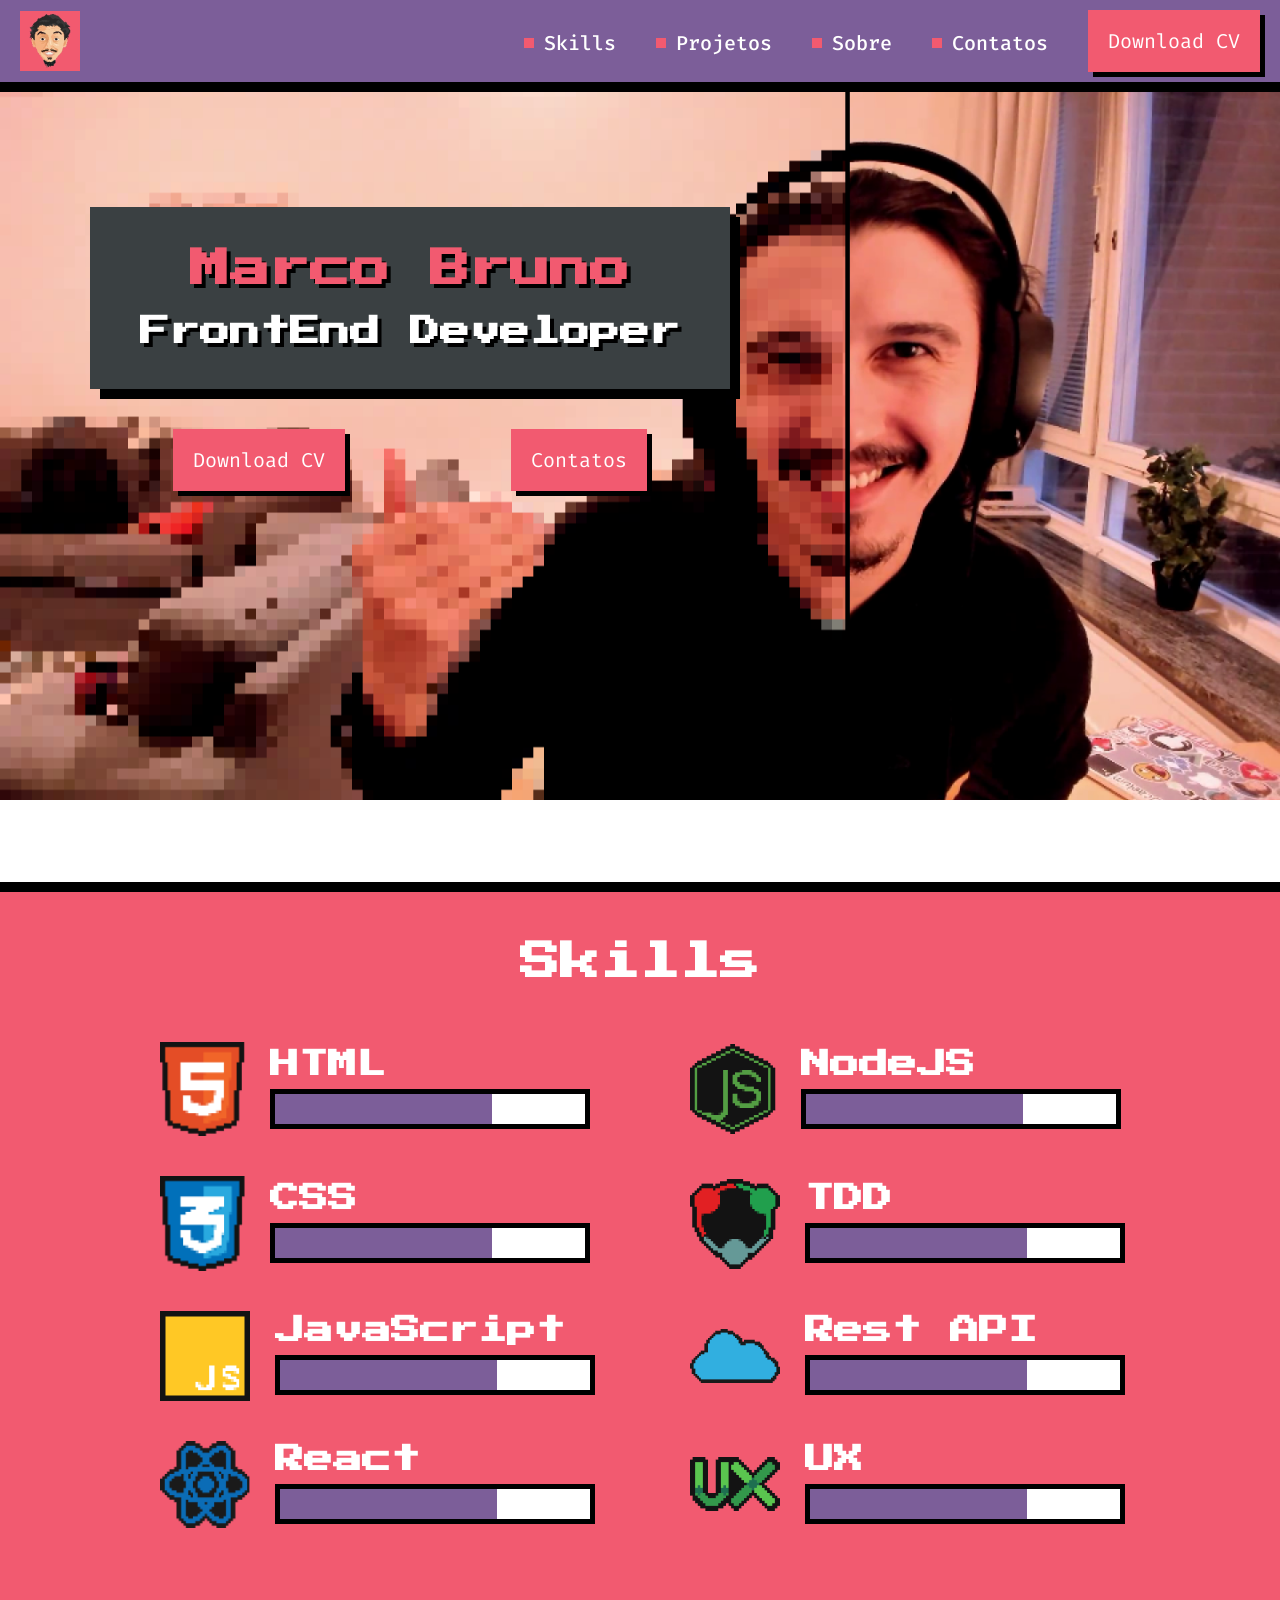
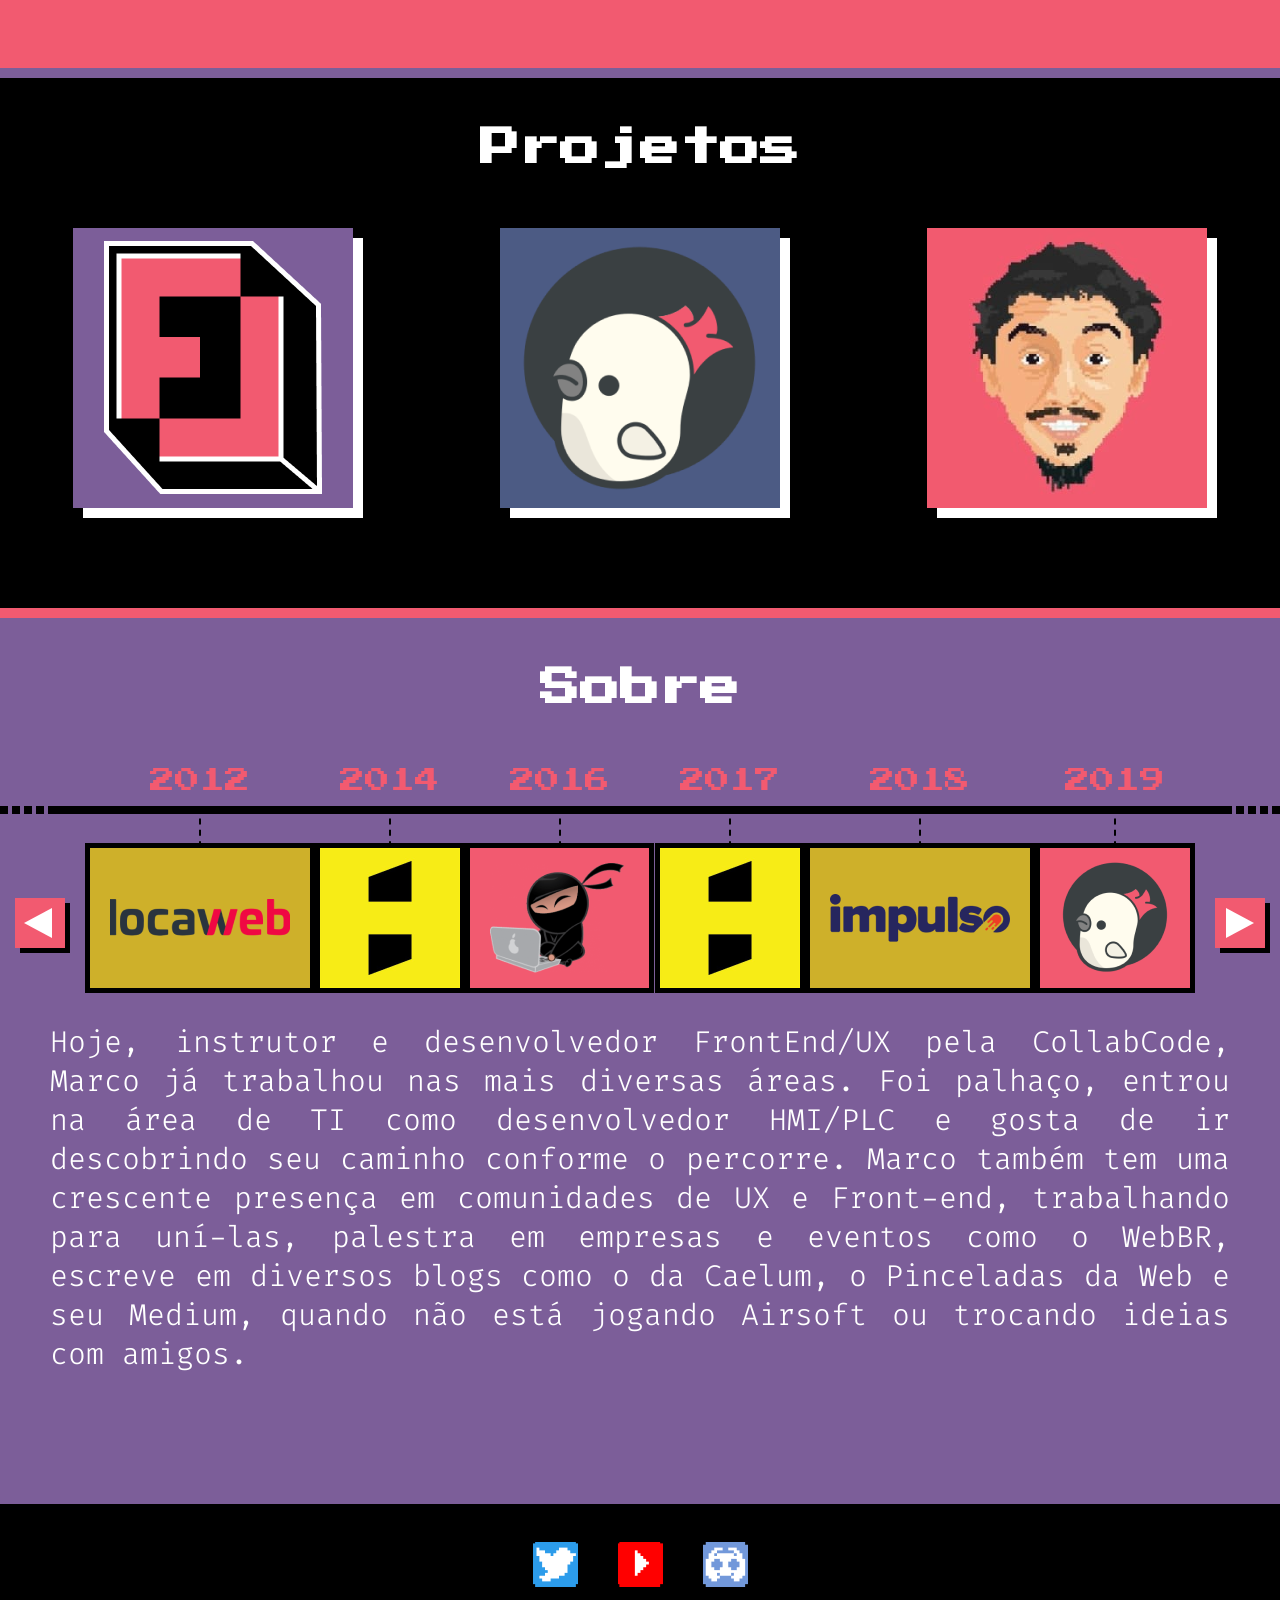
==== index.html @ f283fc6f "Create footer" ====
<!DOCTYPE html>
<html lang="pt-BR">

<head>
    <meta charset="UTF-8">
    <title>Portfólio - Lucas Marques</title>

    <link rel="preconnect" href="https://fonts.googleapis.com">
    <link rel="preconnect" href="https://fonts.gstatic.com" crossorigin>
    <link href="https://fonts.googleapis.com/css2?family=Fira+Code:wght@300;500&family=Press+Start+2P&display=swap"
        rel="stylesheet">

    <link rel="stylesheet" href="css/reset.css">
    <link rel="stylesheet" href="css/components/main-header.css">
    <link rel="stylesheet" href="css/components/main-banner.css">
    <link rel="stylesheet" href="css/components/main-section.css">
    <link rel="stylesheet" href="css/components/main-action.css">
    <link rel="stylesheet" href="css/components/main-button.css">
    <link rel="stylesheet" href="css/components/main-box.css">
    <link rel="stylesheet" href="css/components/main-title.css">
    <link rel="stylesheet" href="css/components/main-subtitle.css">
    <link rel="stylesheet" href="css/components/skill-tec.css">
    <link rel="stylesheet" href="css/components/progress-bar.css">
    <link rel="stylesheet" href="css/components/wrapper-skill.css">
    <link rel="stylesheet" href="css/components/card-project.css">
    <link rel="stylesheet" href="css/components/wrapper-card.css">
    <link rel="stylesheet" href="css/components/main-description.css">
    <link rel="stylesheet" href="css/components/main-carousel.css">
    <link rel="stylesheet" href="css/components/button-arrow.css">
    <link rel="stylesheet" href="css/components/node-card.css">
    <link rel="stylesheet" href="css/components/main-footer.css">
</head>

<body>
    <header class="main-header">
        <img src="./assets/img/logo.png" alt="Logo Marco Bruno">

        <nav>
            <a class="main-action" href="" lang="en">Skills</a>
            <a class="main-action" href="">Projetos</a>
            <a class="main-action" href="">Sobre</a>
            <a class="main-action" href="">Contatos</a>
            <a class="main-button" href="" lang="en">Download CV</a>
        </nav>
    </header>

    <section class="main-banner">
        <div class="wrapper">
            <div class="main-box">
                <h1 class="main-title">Marco Bruno</h1>
                <h2 class="main-subtitle">FrontEnd Developer</h2>
            </div>

            <div class="navigation">
                <a class="main-button" href="" lang="en">Download CV</a>
                <a class="main-button" href="">Contatos</a>
            </div>
        </div>
    </section>

    <section class="main-section">
        <h2 class="main-title -second" lang="en">Skills</h2>

        <div class="wrapper-skill">
            <article class="skill-tec">
                <img class="icon" src="assets/img/ico_html5.png" alt="Logo do HTML5 em pixel art">
                <div class="right">
                    <h3 class="title">HTML</h3>
                    <progress class="progress-bar" max="100" value="70">70%</progress>
                </div>
            </article>

            <article class="skill-tec">
                <img class="icon" src="assets/img/ico_nodejs.png" alt="Logo do NodeJS em pixel art">
                <div class="right">
                    <h3 class="title">NodeJS</h3>
                    <progress class="progress-bar" max="100" value="70">70%</progress>
                </div>
            </article>

            <article class="skill-tec">
                <img class="icon" src="assets/img/ico_css3.png" alt="Logo do CSS3 em pixel art">
                <div class="right">
                    <h3 class="title">CSS</h3>
                    <progress class="progress-bar" max="100" value="70">70%</progress>
                </div>
            </article>

            <article class="skill-tec">
                <img class="icon" src="assets/img/ico_tdd.png" alt="Logo do TDD em pixel art">
                <div class="right">
                    <h3 class="title">TDD</h3>
                    <progress class="progress-bar" max="100" value="70">70%</progress>
                </div>
            </article>

            <article class="skill-tec">
                <img class="icon" src="assets/img/ico_js.png" alt="Logo do JS em pixel art">
                <div class="right">
                    <h3 class="title">JavaScript</h3>
                    <progress class="progress-bar" max="100" value="70">70%</progress>
                </div>
            </article>

            <article class="skill-tec">
                <img class="icon" src="assets/img/ico_restapi.png" alt="Logo do Rest API em pixel art">
                <div class="right">
                    <h3 class="title">Rest API</h3>
                    <progress class="progress-bar" max="100" value="70">70%</progress>
                </div>
            </article>

            <article class="skill-tec">
                <img class="icon" src="assets/img/ico_react.png" alt="Logo do React em pixel art">
                <div class="right">
                    <h3 class="title">React</h3>
                    <progress class="progress-bar" max="100" value="70">70%</progress>
                </div>
            </article>

            <article class="skill-tec">
                <img class="icon" src="assets/img/ico_ux.png" alt="Logo do UX em pixel art">
                <div class="right">
                    <h3 class="title">UX</h3>
                    <progress class="progress-bar" max="100" value="70">70%</progress>
                </div>
            </article>
        </div>
    </section>

    <section class="main-section -bgBlack -bdFirst">
        <h2 class="main-title -second">Projetos</h2>

        <div class="wrapper-card">
            <a href="https://www.firedlabs.com" target="_blank">
                <figure class="card-project">
                    <img class="logo" src="assets/img/logo-firedlabs.png" alt="Logo da FiredLabs">
                </figure>
            </a>

            <a href="">
                <figure class="card-project -blue">
                    <img class="logo" src="assets/img/collabcode.png" alt="Logo da CollabCode">
                </figure>
            </a>

            <a href="https://lucasmarques2803.github.io/Portfolio/" target="_blank">
                <figure class="card-project">
                    <img class="logo" src="assets/img/portfolio.png" alt="Avatar do Marco Bruno">
                </figure>
            </a>
        </div>
    </section>

    <section class="main-section -bgSecond -bdBlack">
        <h2 class="main-title -second">Sobre</h2>

        <section class="main-carousel">
            <button class="button-arrow -left"><span class="content">Voltar</span></button>

            <div class="items">
                <div class="elements">
                    <figure class="node-card">
                        <figcaption class="title">2012</figcaption>
                        <div class="logo">
                            <img src="assets/img/logo-locaweb.png" alt="Logo da Locaweb">
                        </div>
                    </figure>

                    <figure class="node-card -clean">
                        <figcaption class="title">2014</figcaption>
                        <div class="logo">
                            <img src="assets/img/logo-caelum.png" alt="Logo da Caelum">
                        </div>
                    </figure>

                    <figure class="node-card -first">
                        <figcaption class="title">2016</figcaption>
                        <div class="logo">
                            <img src="assets/img/logo-getninjas.png" alt="Logo da GetNinjas">
                        </div>
                    </figure>

                    <figure class="node-card -clean">
                        <figcaption class="title">2017</figcaption>
                        <div class="logo">
                            <img src="assets/img/logo-caelum.png" alt="Logo da Caelum">
                        </div>
                    </figure>

                    <figure class="node-card">
                        <figcaption class="title">2018</figcaption>
                        <div class="logo">
                            <img src="assets/img/logo-impulso.png" alt="Logo da Impulso">
                        </div>
                    </figure>

                    <figure class="node-card -first">
                        <figcaption class="title">2019</figcaption>
                        <div class="logo">
                            <img src="assets/img/logo-collabcode.png" alt="Logo da CollabCode">
                        </div>
                    </figure>
                </div>
            </div>

            <button class="button-arrow -right"><span class="content">Avançar</span></button>
        </section>

        <p class="main-description">
            Hoje, instrutor e desenvolvedor FrontEnd/UX pela CollabCode, Marco já trabalhou nas mais diversas áreas. Foi
            palhaço, entrou na área de TI como desenvolvedor HMI/PLC e gosta de ir descobrindo seu caminho conforme o
            percorre. Marco também tem uma crescente presença em comunidades de UX e Front-end, trabalhando para
            uní-las, palestra em empresas e eventos como o WebBR, escreve em diversos blogs como o da Caelum, o
            Pinceladas da Web e seu Medium, quando não está jogando Airsoft ou trocando ideias com amigos.
        </p>
    </section>

    <footer class="main-footer">
        <a href="">
            <img src="assets/img/icon-twitter.png" alt="Logo do Twitter em pixel">
        </a>

        <a href="">
            <img src="assets/img/icon-youtube.png" alt="Logo do Youtube em pixel">
        </a>

        <a href="">
            <img src="assets/img/icon-discord.png" alt="Logo do Discord em pixel">
        </a>
    </footer>

    <script src="js/components/main-carousel.js"></script>
</body>

</html>
---- css/components/main-header.css ----
.main-header {
    display: flex;
    justify-content: space-between;
    align-items: center;
    background-color: #7C5E99;
    border-bottom: 10px solid #000;
    padding: 10px 20px;
}
---- css/components/main-banner.css ----
.main-banner {
    box-sizing: border-box;
    background-image: url(../../assets/img/photo.png);
    background-repeat: no-repeat;
    background-size: 100%;
    height: 800px;
    border-bottom: 10px solid #000;
    padding-top: 115px;    
    padding-left: 90px;
}

.main-banner .wrapper {
    display: flex;
    flex-direction: column;
    width: 640px;
}

.main-banner .main-box {
    margin-bottom: 40px;
}

.main-banner .navigation {
    display: flex;
    justify-content: space-around;
}
---- css/components/main-section.css ----
.main-section {
    background-color: #F25A70;
    padding-top: 50px;
    padding-bottom: 100px;
    border-bottom: 10px solid #7C5E99;
}

.main-section .main-title {
    margin-bottom: 60px;
}

.main-section.-bgBlack {
    background-color: #000;
}

.main-section.-bdFirst {
    border-color: #F25A70;
}

.main-section.-bgSecond {
    background-color: #7C5E99;
}

.main-section.-bdBlack {
    border-color: #000;
}
---- css/components/main-action.css ----
.main-action {
    display: inline-flex;
    align-items: center;
    color: #FFF;
    font-size: 20px;
    font-weight: 500;
    margin-right: 30px;
}

.main-action::before {
    content: "";
    background-color: #F25A70;
    width: 10px;
    height: 10px;
    margin-right: 10px;
}
---- css/components/main-button.css ----
.main-button {
    display: inline-block;
    background-color: #F25A70;
    box-shadow: 5px 5px 0 #000;
    padding: 18px 20px;
    margin-right: 0;
    transition: transform 100ms linear;
    font-size: 20px;
    color: #FFF;
}

.main-button:hover {
    transform: scale(1.08);
}
---- css/components/main-box.css ----
.main-box {
    display: inline-block;
    background-color: #3A4042;
    box-shadow: 10px 10px 0 #000;
    text-align: center;
    padding: 42px 44px;
}

.main-box .main-title {
    margin-bottom: 28px;
}
---- css/components/main-title.css ----
.main-title {
    font-size: 40px;
    font-family: 'Press Start 2P', sans-serif;
    color: #F25A70;
    text-shadow: 4px 4px 0 #000;
}

.main-title.-second {
    color: #FFF;
    text-shadow: none;
    text-align: center;
}
---- css/components/main-subtitle.css ----
.main-subtitle {
    font-size: 30px;
    font-family: 'Press Start 2P', sans-serif;
    color: #FFF;
    text-shadow: 4px 4px 0 #000;
}
---- css/components/skill-tec.css ----
.skill-tec {
    display: flex;
    font-family: 'Press Start 2P', sans-serif;
    font-size: 25px;
    color: #FFF;
    align-items: center;
}

.skill-tec .icon {
    margin-right: 25px;
    width: 90px;
}

.skill-tec .right {
    display: flex;
    flex-direction: column;
    justify-content: space-around;
}

.skill-tec .title {
    margin-bottom: 10px;
}
---- css/components/progress-bar.css ----
.progress-bar {
    box-sizing: border-box;
    background-color: #fff;
    border: 5px solid #000;
    height: 40px;
}

.progress-bar::-webkit-progress-bar,
.progress-bar::-webkit-progress-value {
    width: 70%;
    background-color: #7C5E99;
}

.progress-bar::-moz-progress-bar {
    background-color: #7C5E99;
}
---- css/components/wrapper-skill.css ----
.wrapper-skill {
    display: flex;
    flex-wrap: wrap;
    max-width: 960px;
    margin-left: auto;
    margin-right: auto;
}

.wrapper-skill .skill-tec {
    width: 430px;
    margin-bottom: 40px;
}

.wrapper-skill .skill-tec:nth-child(odd) {
    margin-right: 100px;
}

.wrapper-skill .progress-bar{
    width: 320px;
}
---- css/components/card-project.css ----
.card-project  {
    display: flex;
    background-color: #7C5E99;
    width: 280px;
    height: 280px;
    align-items: center;
    justify-content: center;
    box-shadow: 10px 10px 0 #FFF;
}

.card-project.-blue {
    background-color: #4C5B84;
}
---- css/components/wrapper-card.css ----
.wrapper-card {
    display: flex;
    justify-content: space-around;
}
---- css/components/main-description.css ----
.main-description {
    font-size: 30px;
    color: #FFF;
    font-weight: 300;
    line-height: 1.3;
    padding: 0 50px;
    text-align: justify;
}
---- css/components/main-carousel.css ----
.main-carousel {
    display: flex;
    justify-content: space-between;
    position: relative;
    padding-left: 85px;
    padding-right: 85px;
}

.main-carousel::after {
    content: '';
    position: absolute;
    left: 50px;
    top: 38px;
    display: block;
    height: 8px;
    width: calc(100% - 100px);
    background-color: #000;
}

.main-carousel::before {
    content: '';
    position: absolute;
    box-sizing: border-box;
    left: 0;
    top: 38px;
    display: block;
    border: 4px dashed #000;
    width: 100%;
}

.main-carousel .button-arrow {
    position: absolute;
    bottom: 70px;
    transform: translateY(50%);
}

.main-carousel .button-arrow.-left {
    left: 15px;
}

.main-carousel .button-arrow.-right {
    right: 15px;
}

.main-carousel .items {
    width: 100%;
    overflow: hidden;
}

.main-carousel .elements {
    display: flex;
    justify-content: space-between;
    transition: transform 100ms ease-in-out;
}
---- css/components/button-arrow.css ----
.button-arrow {
    width: 50px;
    height: 50px;
    background-color: #F25A70;
    box-shadow: 5px 5px 0px #000;
    cursor: pointer;
}

.button-arrow .content{
    display: none;
}

.button-arrow::before {
    content: "";
    display: block;
    box-sizing: border-box;
    width: 15px;
    height: 15px;
    border: 15px solid transparent;
    border-left: 28px solid white;
    transform: translate(5px);
}

.button-arrow.-left::before {
    transform: rotate(180deg) translate(12px);
}
---- css/components/node-card.css ----
.node-card {
    display: inline-flex;
    flex-direction: column;
    align-items: center;
    position: relative;
}

.node-card::before {
    content: "";
    box-sizing: border-box;
    position: absolute;
    bottom: 0;
    height: 0px;
    width: 40px;
    border-top: 2.5px dashed #000;
    transform: rotate(90deg) translateX(-62%);
    bottom: 140px;
}

.node-card .title {
    font-size: 25px;
    font-weight: 400;
    font-family: 'Press Start 2P', sans-serif;
    color: #F25A70;
    margin-bottom: 50px;
}

.node-card .logo {
    display: flex;
    align-items: center;
    height: 140px;
    border: 5px solid #000;
    padding-left: 20px;
    padding-right: 20px;
    background-color: #CEB02A;
}

.node-card.-clean .logo {
    padding: 0;
}

.node-card.-first .logo {
    background-color: #F25A70;
}
---- css/components/main-footer.css ----
.main-footer {
    display: flex;
    background-color: #000;
    padding-top: 28px;
    padding-bottom: 28px;
    justify-content: center;
    gap: 40px;
}
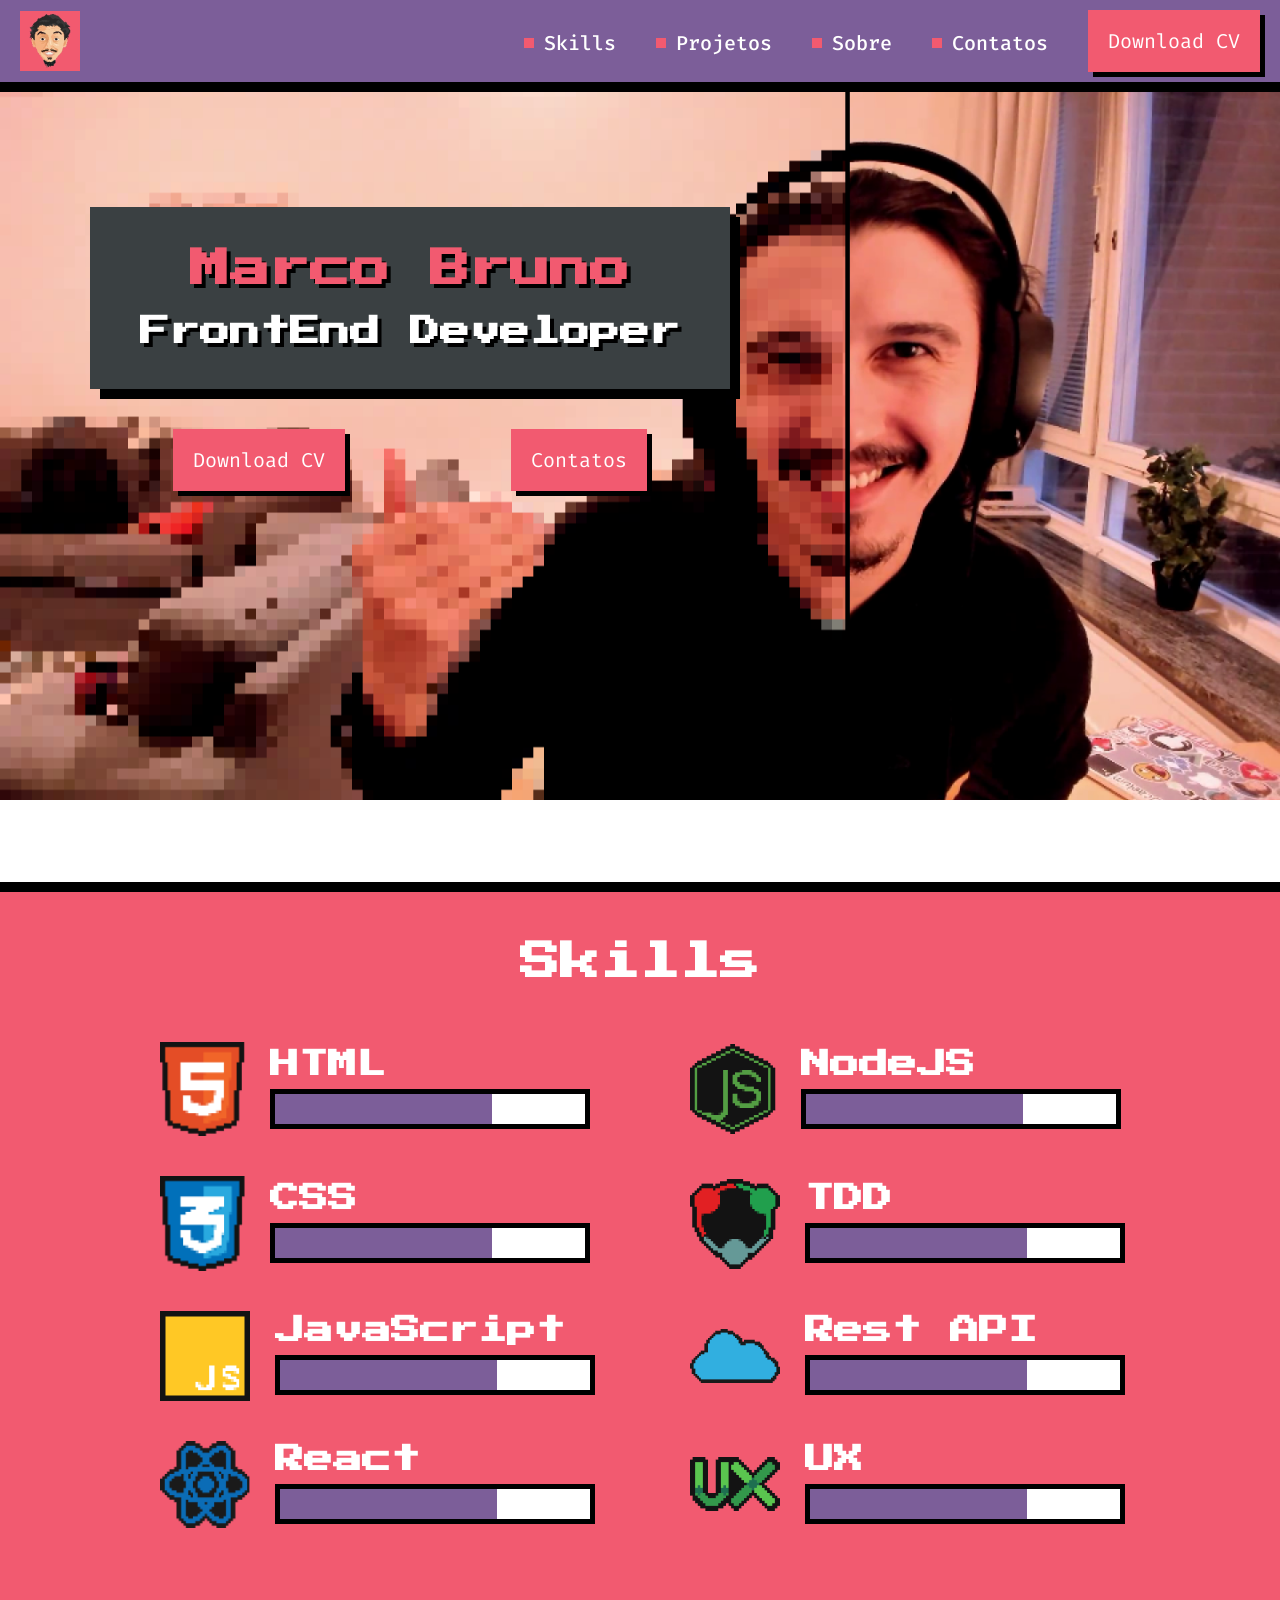
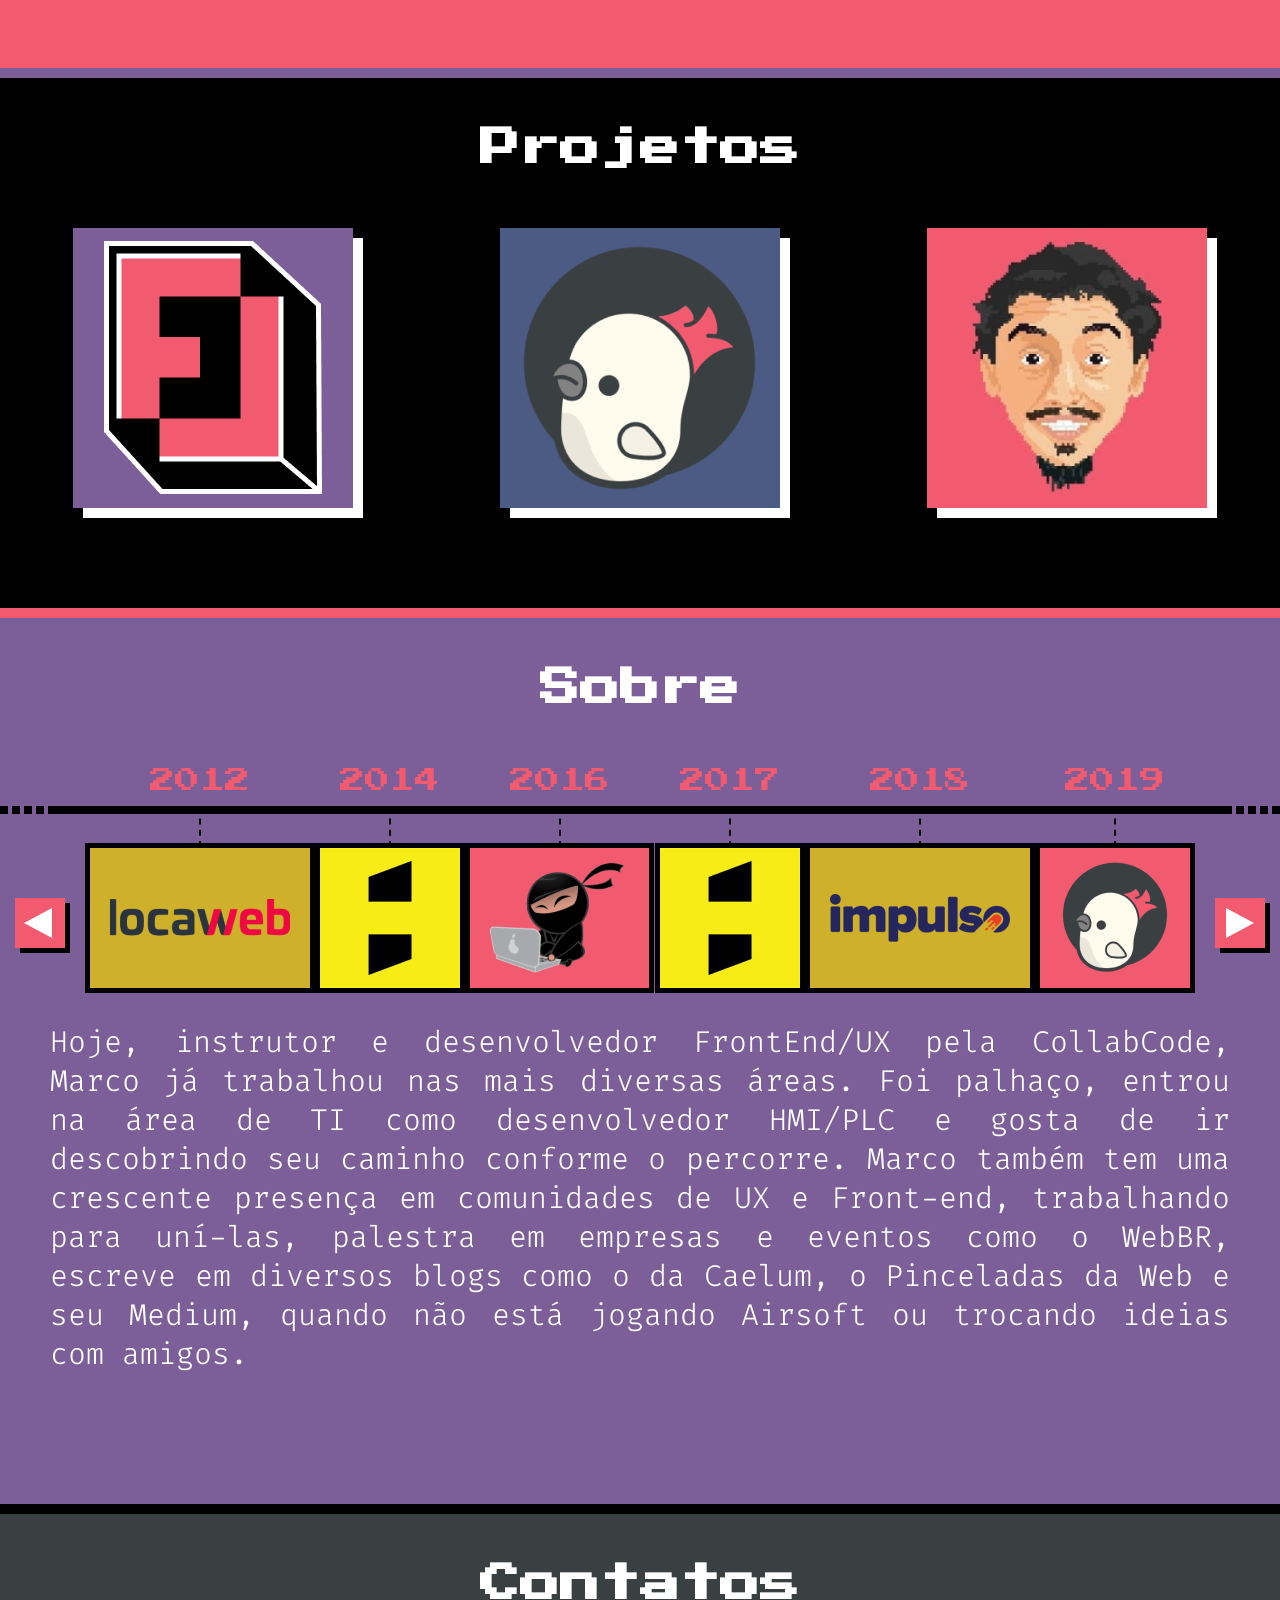
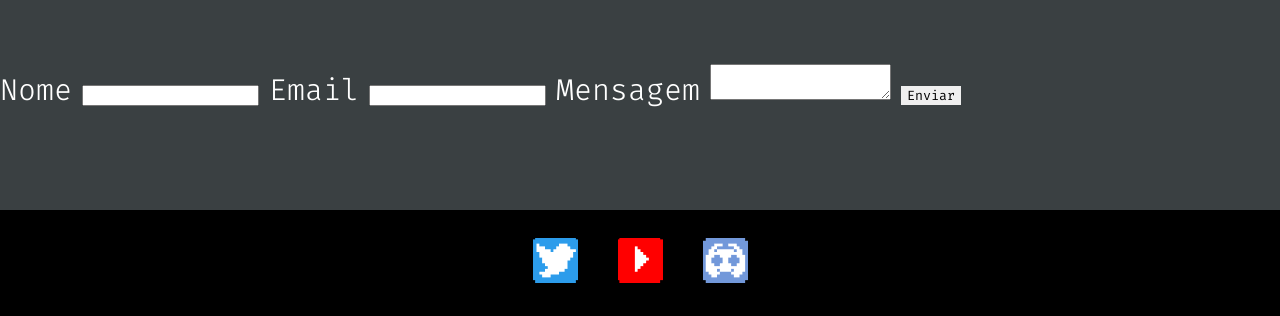
==== commit 746c5006: "Create de main-label component" ====
--- a/index.html
+++ b/index.html
@@ -28,6 +28,7 @@
     <link rel="stylesheet" href="css/components/main-carousel.css">
     <link rel="stylesheet" href="css/components/button-arrow.css">
     <link rel="stylesheet" href="css/components/node-card.css">
+    <link rel="stylesheet" href="css/components/main-label.css">
     <link rel="stylesheet" href="css/components/main-footer.css">
 </head>
 
@@ -216,6 +217,23 @@
         </p>
     </section>
 
+    <section class="main-section -bgBlackSecond -bdNone">
+        <h2 class="main-title -second">Contatos</h2>
+
+        <form>
+            <label class="main-lable" for="name">Nome</label>
+            <input id="name" type="text">
+
+            <label class="main-lable" for="email">Email</label>
+            <input id="email" type="email">
+
+            <label class="main-lable" for="message">Mensagem</label>
+            <textarea id="message"></textarea>
+
+            <button type="submit">Enviar</button>
+        </form>
+    </section>
+
     <footer class="main-footer">
         <a href="">
             <img src="assets/img/icon-twitter.png" alt="Logo do Twitter em pixel">
--- a/css/components/main-section.css
+++ b/css/components/main-section.css
@@ -23,4 +23,12 @@
 
 .main-section.-bdBlack {
     border-color: #000;
+}
+
+.main-section.-bgBlackSecond {
+    background-color: #3A4042;
+}
+
+.main-section.-bdNone {
+    border: none;
 }
--- a/css/components/main-label.css
+++ b/css/components/main-label.css
@@ -0,0 +1,6 @@
+.main-lable {
+    font-size: 30px;
+    color: #fff;
+    font-weight: 300;
+    line-height: 40px;
+}
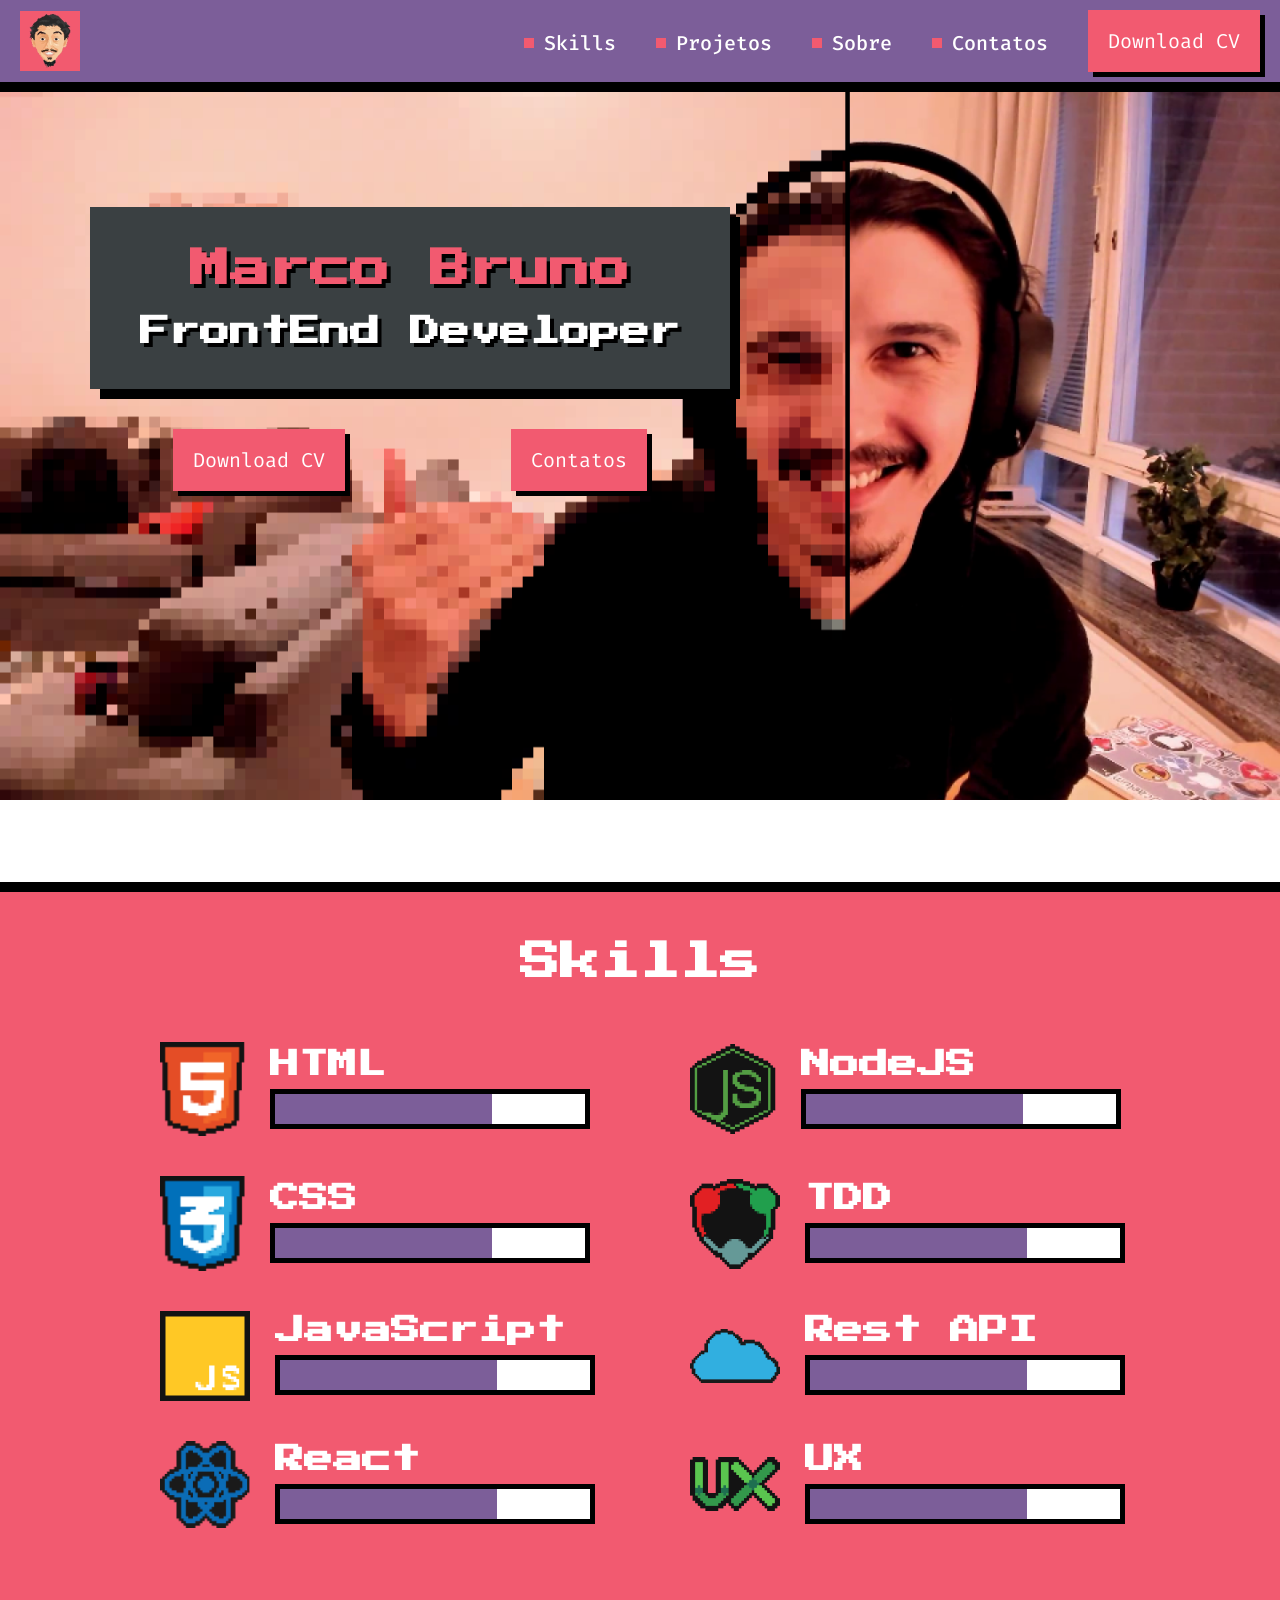
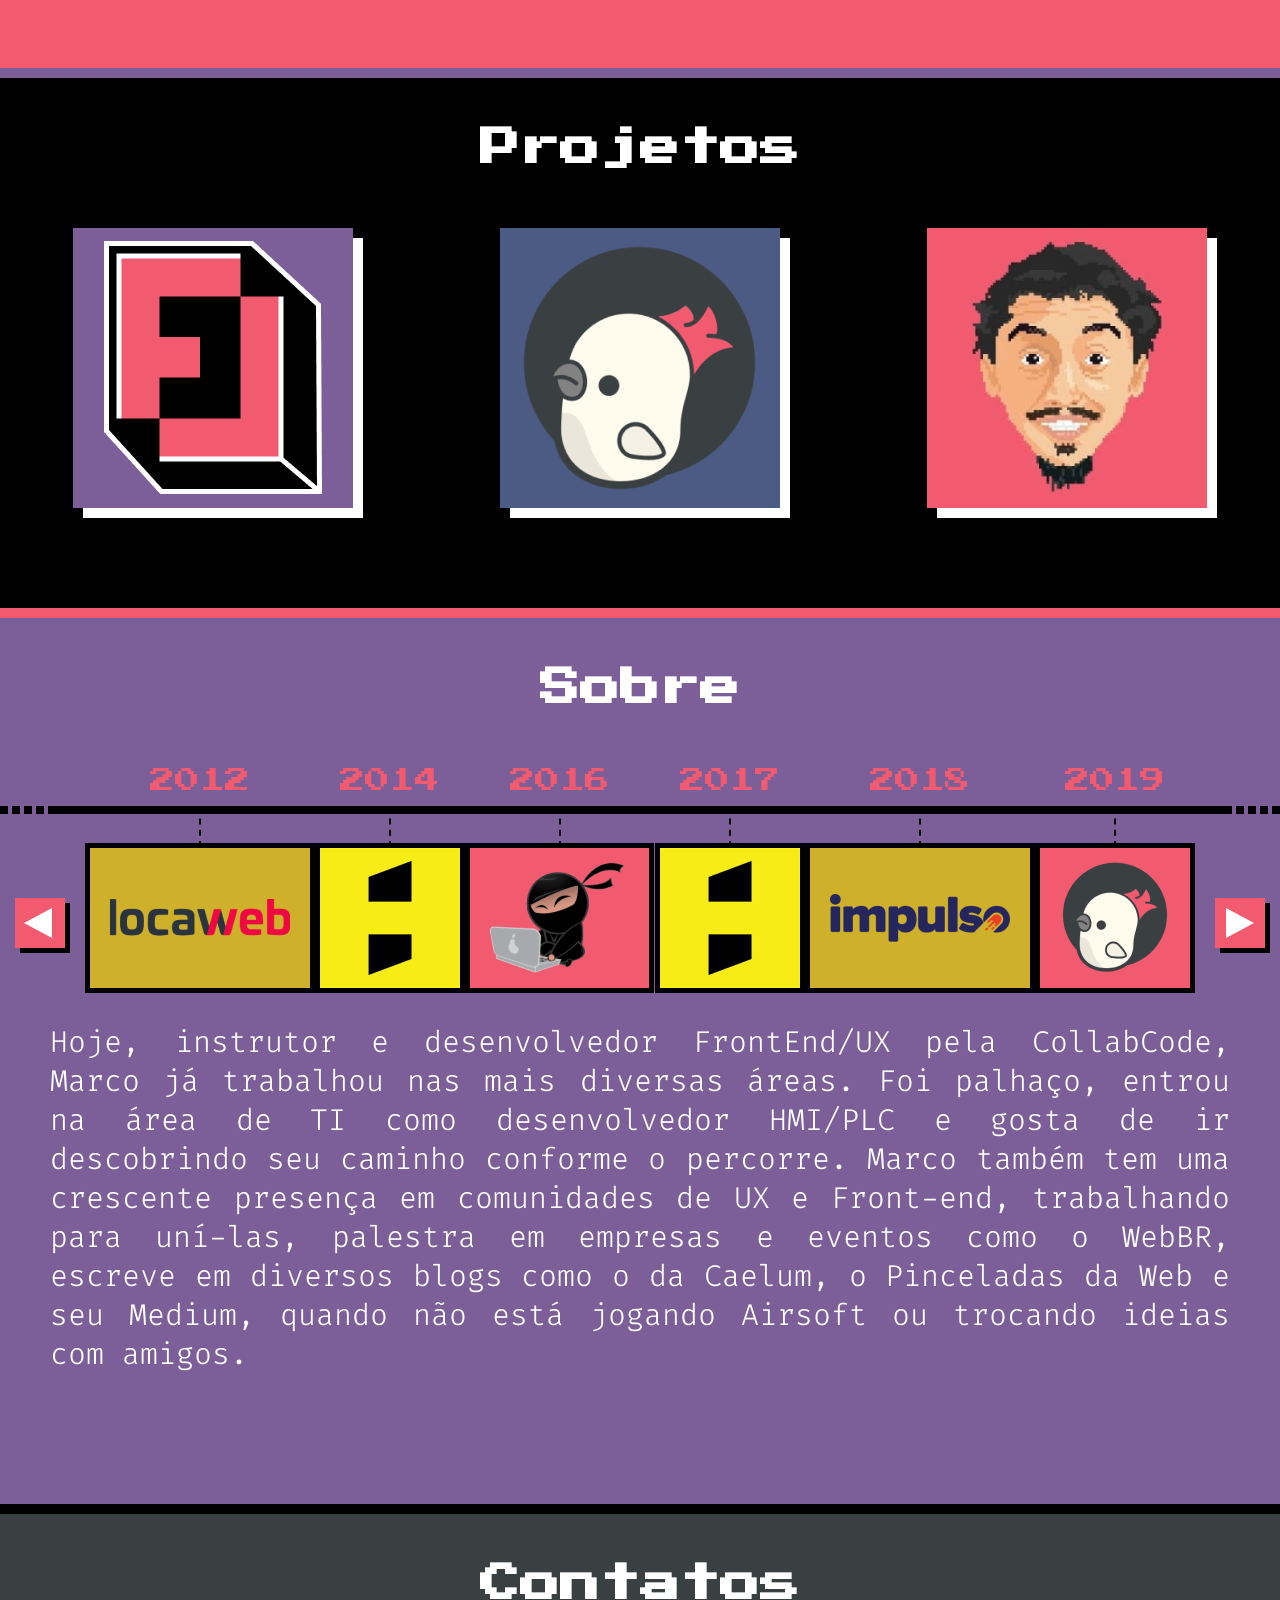
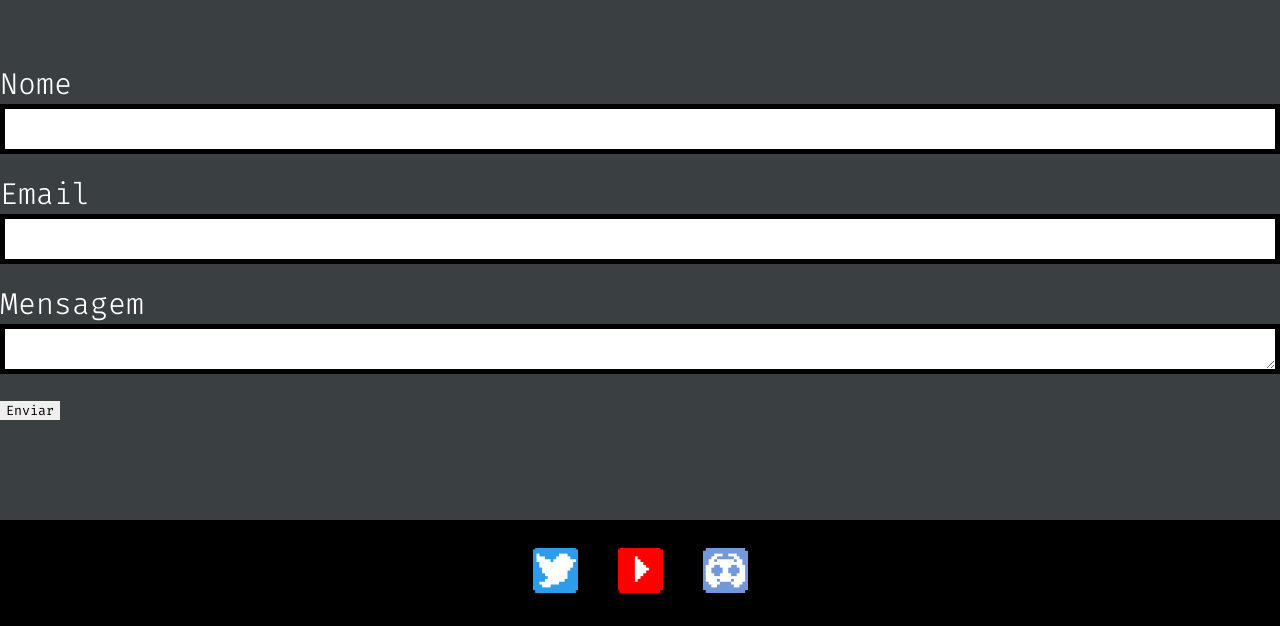
==== commit 712f38d4: "Create the main-input component" ====
--- a/index.html
+++ b/index.html
@@ -29,6 +29,7 @@
     <link rel="stylesheet" href="css/components/button-arrow.css">
     <link rel="stylesheet" href="css/components/node-card.css">
     <link rel="stylesheet" href="css/components/main-label.css">
+    <link rel="stylesheet" href="css/components/main-input.css">
     <link rel="stylesheet" href="css/components/main-footer.css">
 </head>
 
@@ -222,13 +223,13 @@
 
         <form>
             <label class="main-lable" for="name">Nome</label>
-            <input id="name" type="text">
+            <input class="main-input" id="name" type="text">
 
             <label class="main-lable" for="email">Email</label>
-            <input id="email" type="email">
+            <input class="main-input" id="email" type="email">
 
             <label class="main-lable" for="message">Mensagem</label>
-            <textarea id="message"></textarea>
+            <textarea class="main-input" id="message"></textarea>
 
             <button type="submit">Enviar</button>
         </form>
--- a/css/components/main-input.css
+++ b/css/components/main-input.css
@@ -0,0 +1,10 @@
+.main-input {
+    box-sizing: border-box;
+    border: 5px solid #000;
+    font-size: 30px;
+    height: 50px;
+    width: 100%;
+    padding-left: 5px;
+    padding-right: 5px;
+    margin-bottom: 20px;
+}
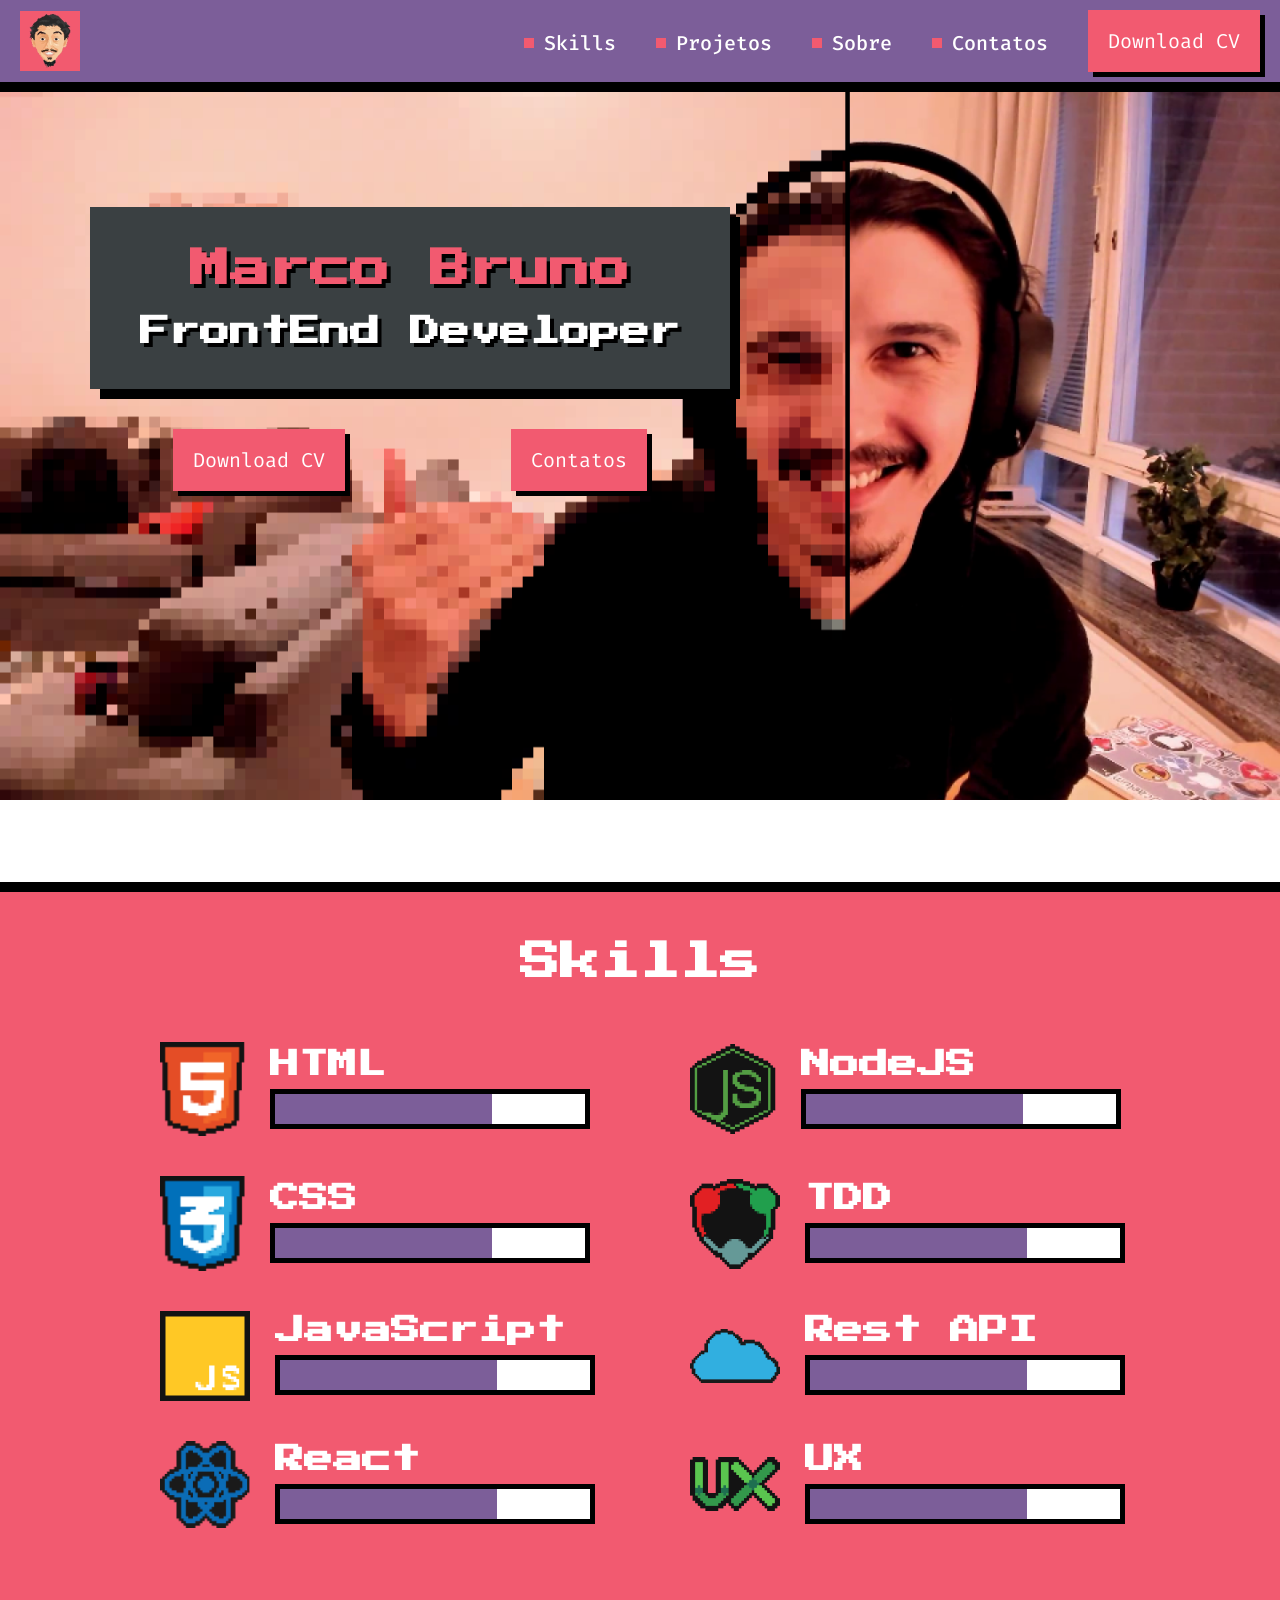
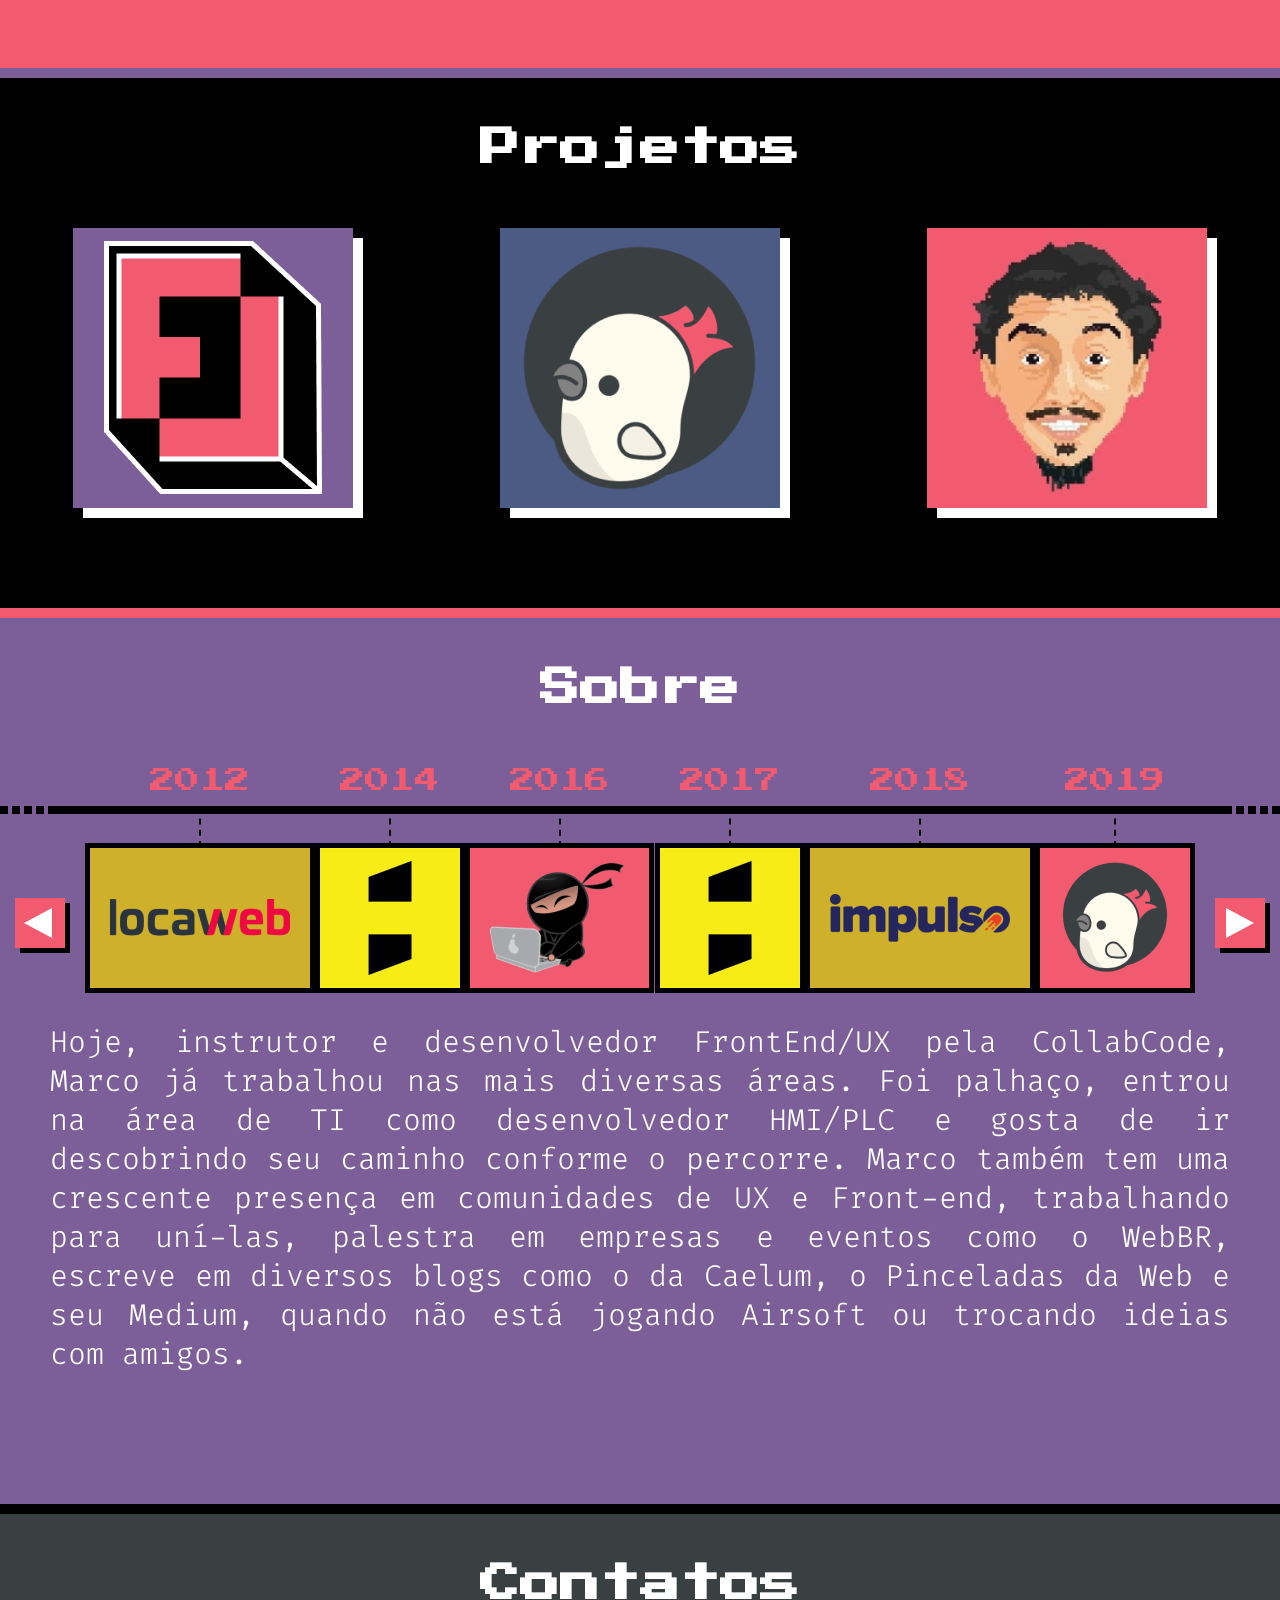
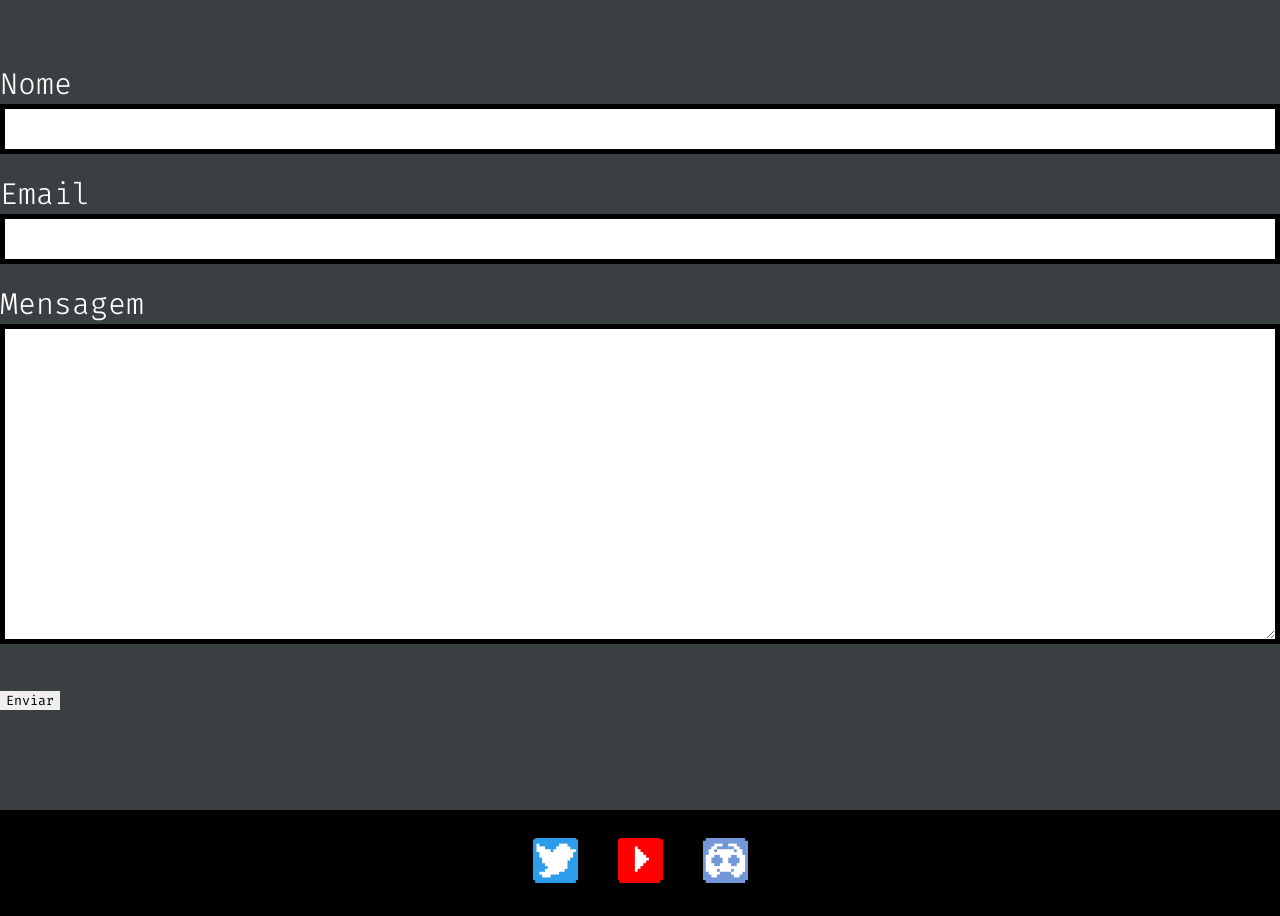
==== commit 90ae2a51: "Create variation to main-input" ====
--- a/index.html
+++ b/index.html
@@ -229,7 +229,7 @@
             <input class="main-input" id="email" type="email">
 
             <label class="main-lable" for="message">Mensagem</label>
-            <textarea class="main-input" id="message"></textarea>
+            <textarea class="main-input -textarea" id="message"></textarea>
 
             <button type="submit">Enviar</button>
         </form>
--- a/css/components/main-input.css
+++ b/css/components/main-input.css
@@ -7,4 +7,9 @@
     padding-left: 5px;
     padding-right: 5px;
     margin-bottom: 20px;
+}
+
+.main-input.-textarea {
+    height: 320px;
+    margin-bottom: 40px;
 }
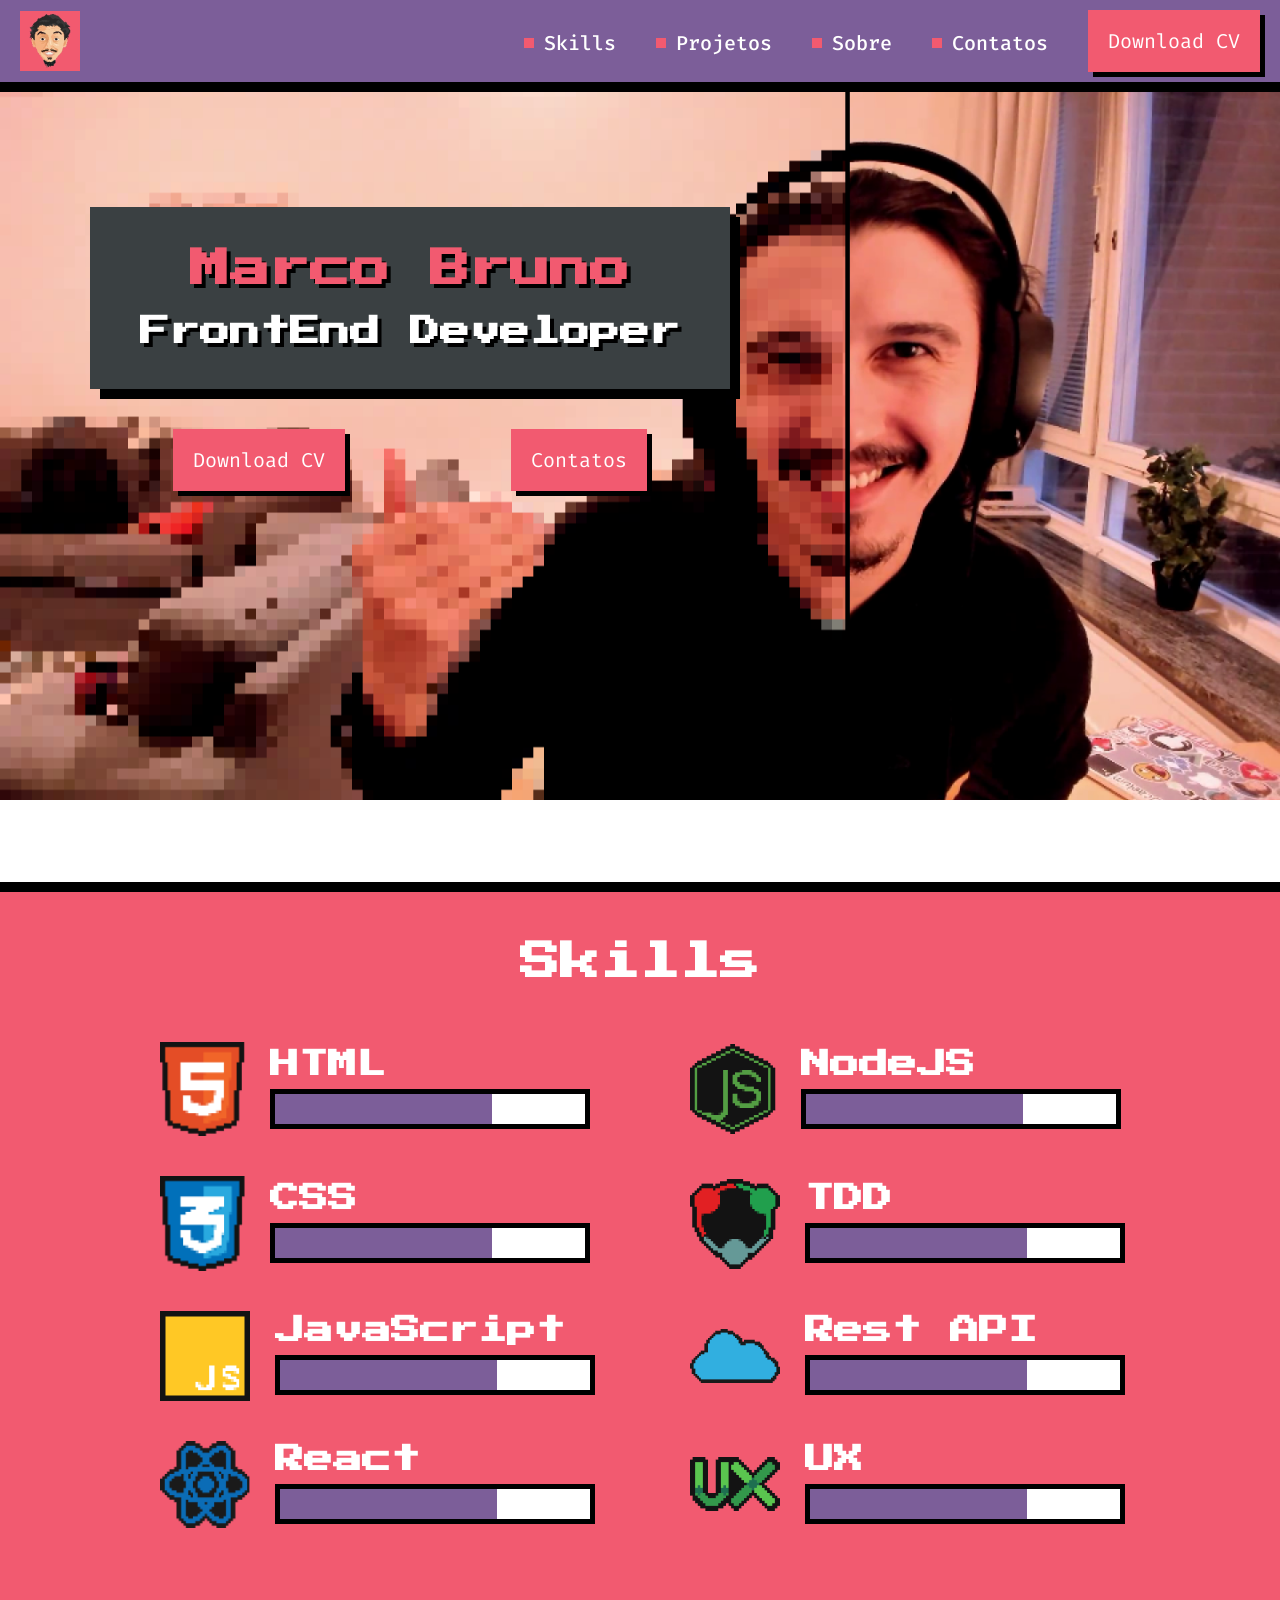
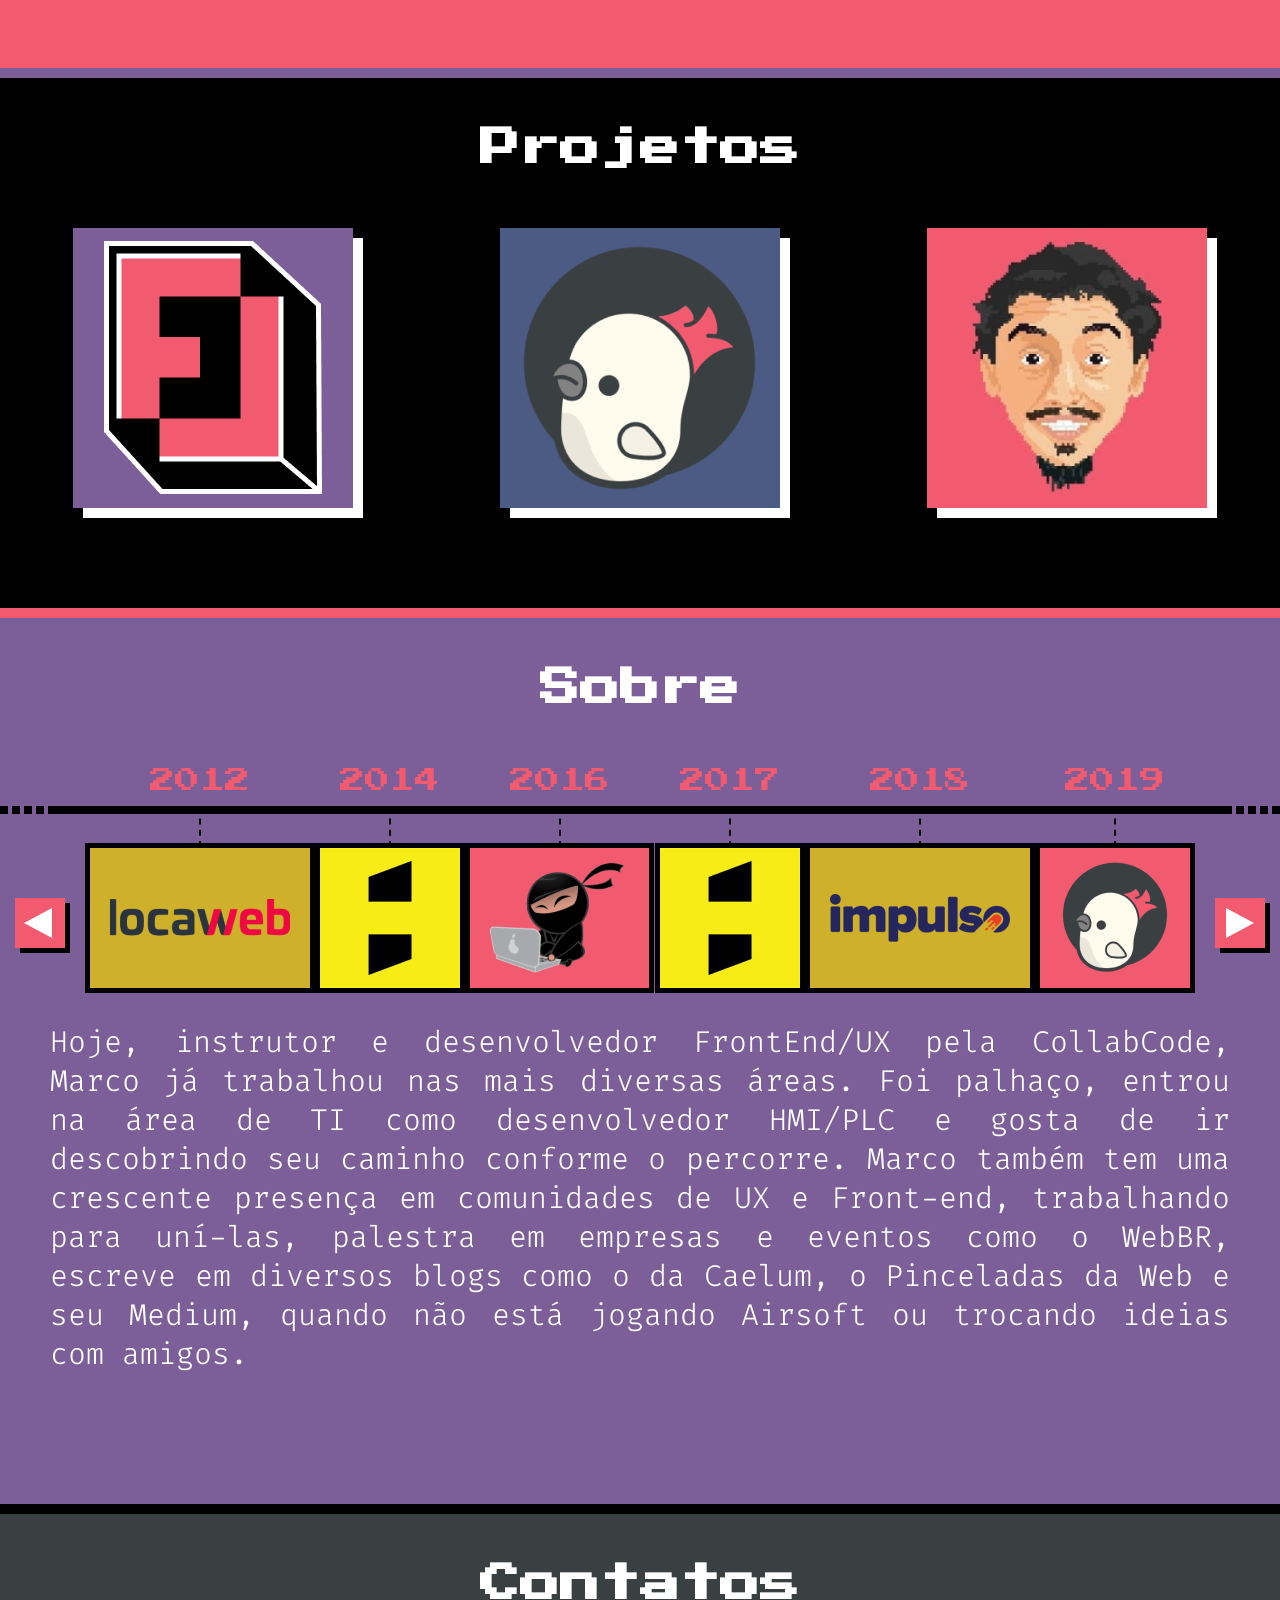
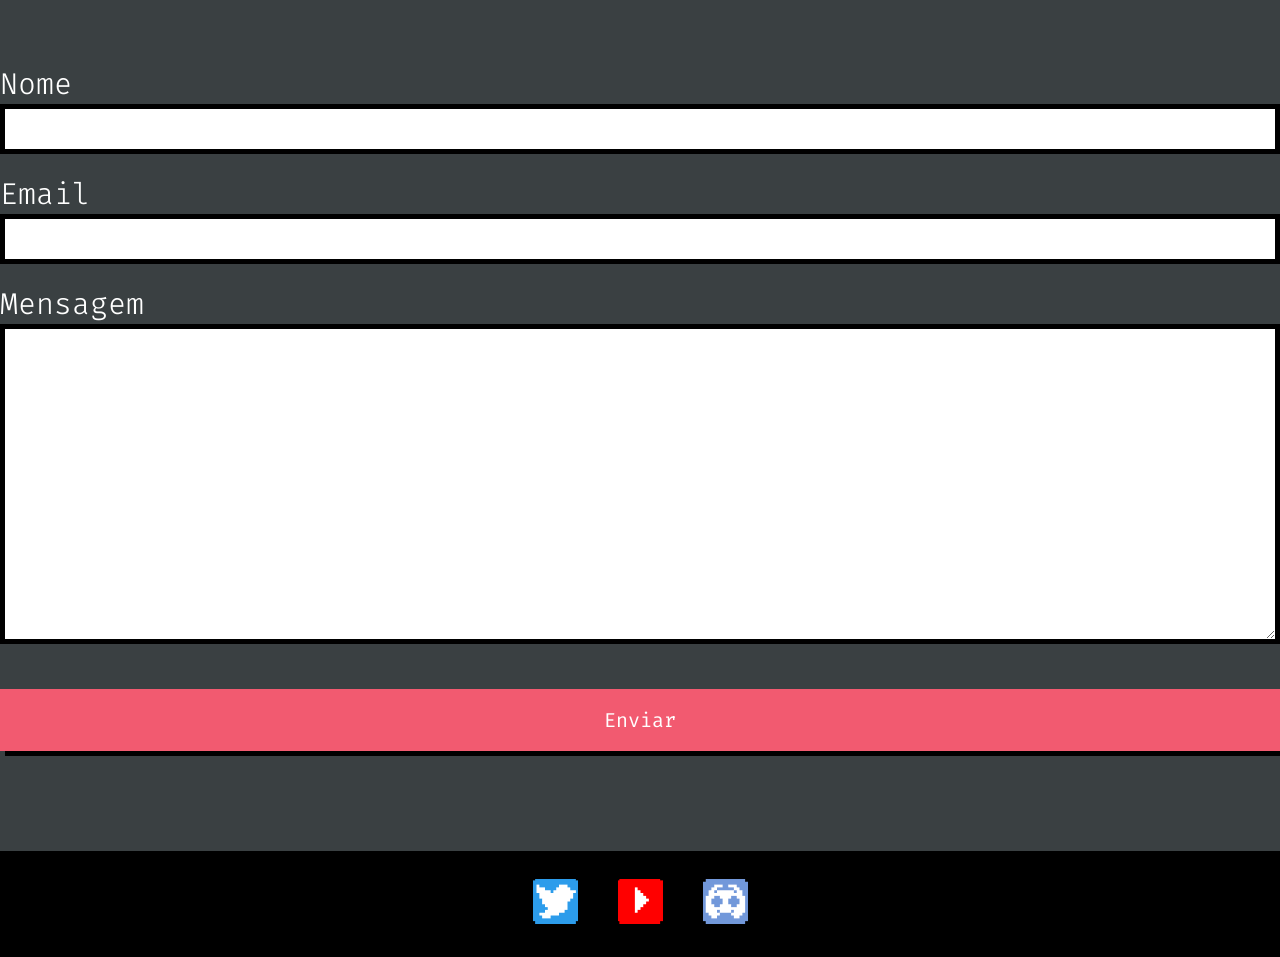
==== commit e4597b03: "Create variation to main-button" ====
--- a/index.html
+++ b/index.html
@@ -231,7 +231,7 @@
             <label class="main-lable" for="message">Mensagem</label>
             <textarea class="main-input -textarea" id="message"></textarea>
 
-            <button type="submit">Enviar</button>
+            <button class="main-button -full" type="submit">Enviar</button>
         </form>
     </section>
 
--- a/css/components/main-button.css
+++ b/css/components/main-button.css
@@ -11,4 +11,8 @@
 
 .main-button:hover {
     transform: scale(1.08);
+}
+
+.main-button.-full {
+    width: 100%;
 }
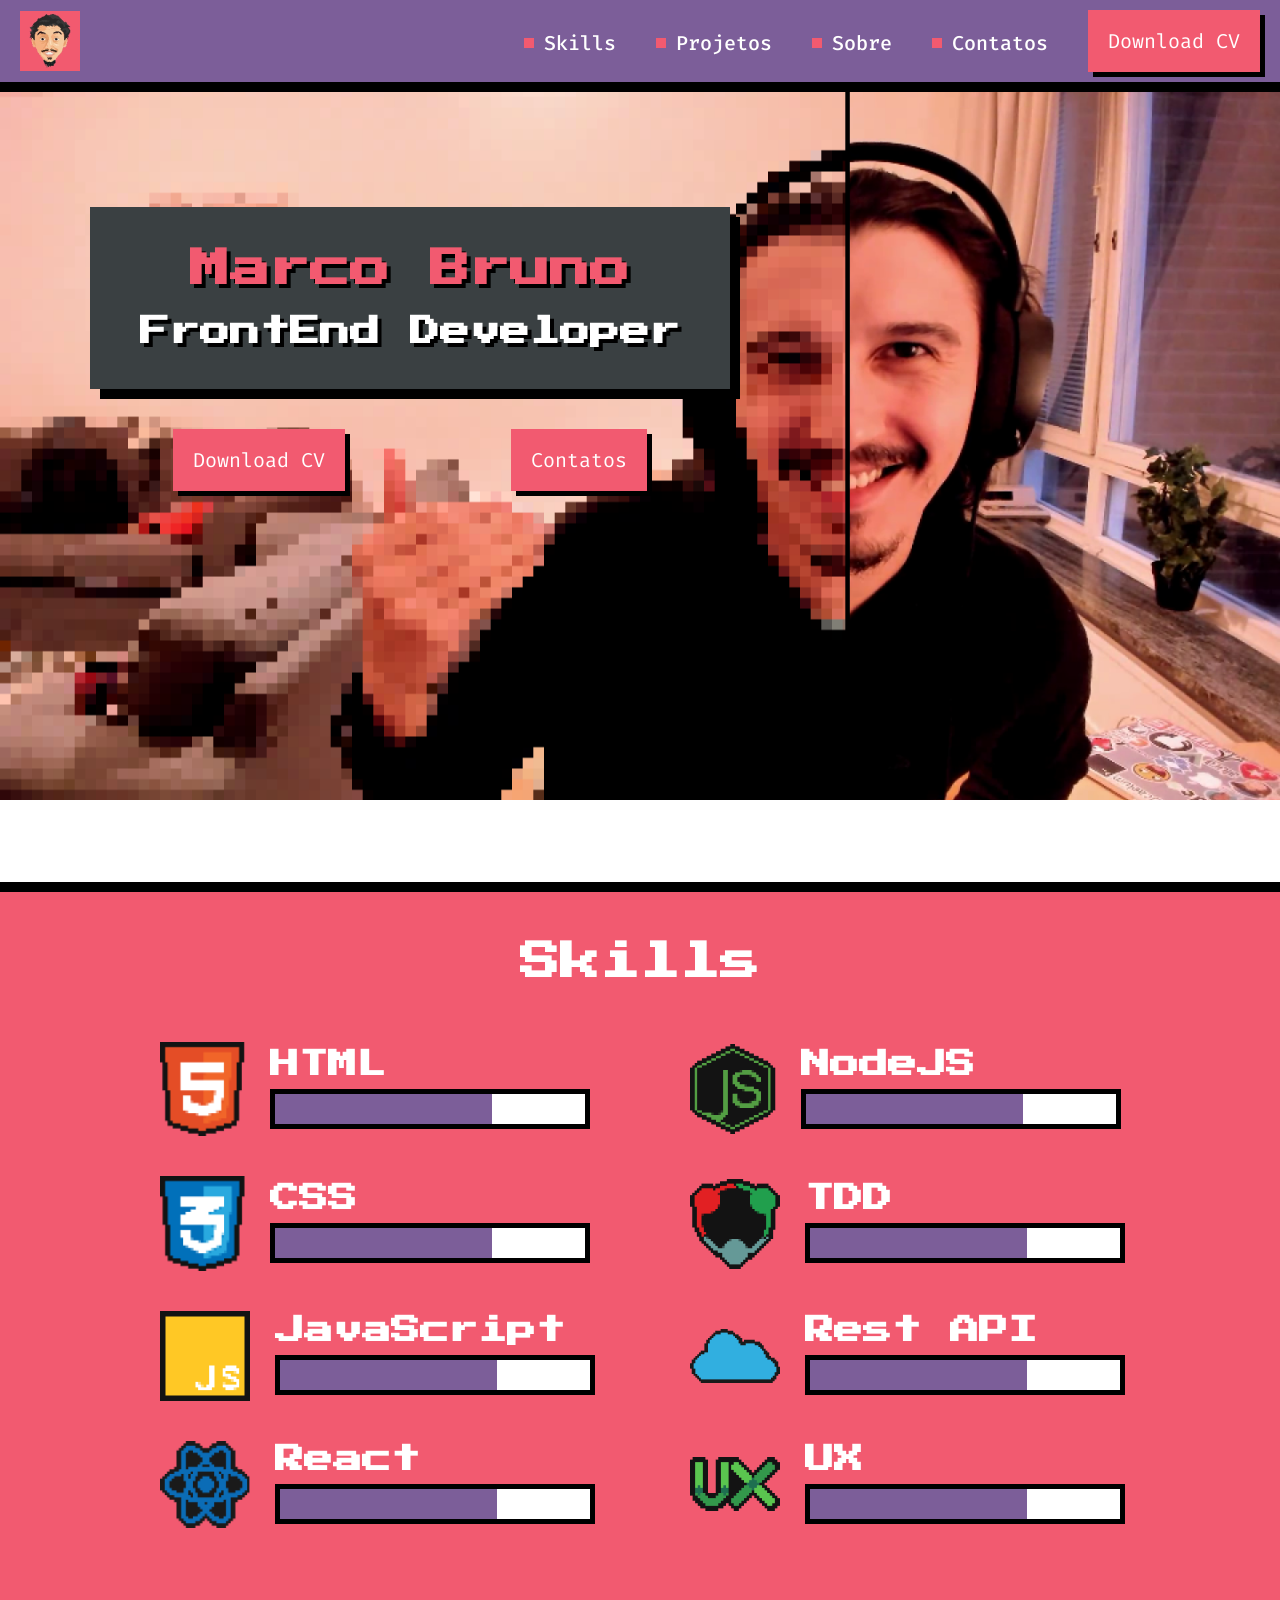
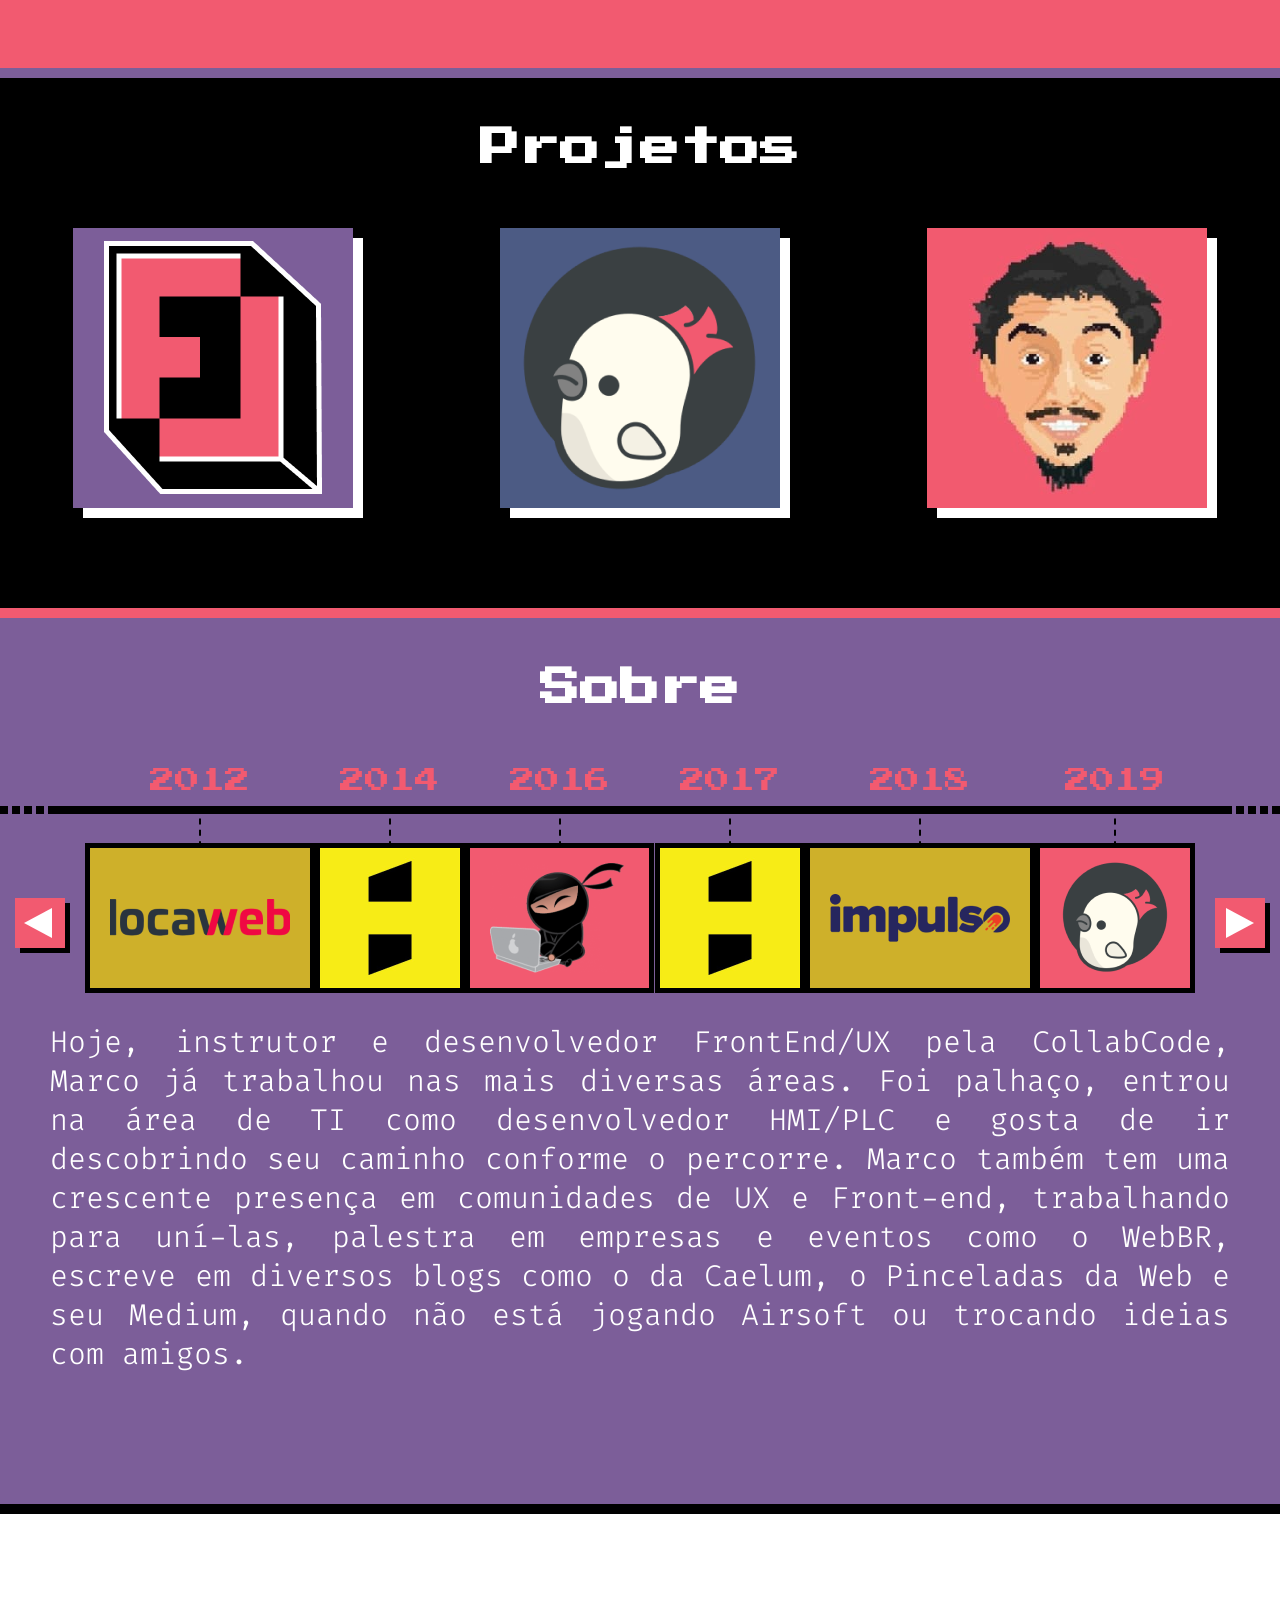
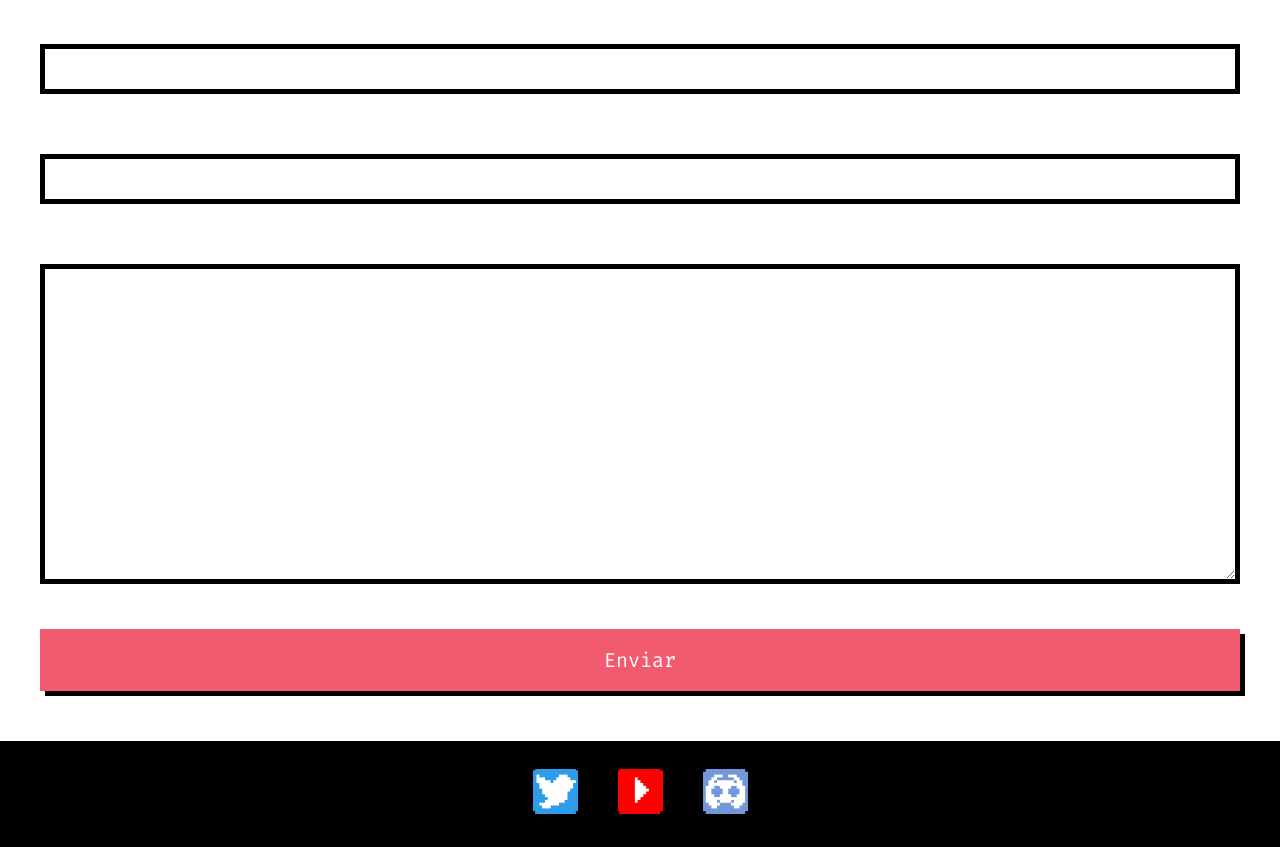
==== commit b5107a35: "Create the main-form component" ====
--- a/index.html
+++ b/index.html
@@ -28,6 +28,7 @@
     <link rel="stylesheet" href="css/components/main-carousel.css">
     <link rel="stylesheet" href="css/components/button-arrow.css">
     <link rel="stylesheet" href="css/components/node-card.css">
+    <link rel="stylesheet" href="css/components/main-form.css">
     <link rel="stylesheet" href="css/components/main-label.css">
     <link rel="stylesheet" href="css/components/main-input.css">
     <link rel="stylesheet" href="css/components/main-footer.css">
@@ -218,22 +219,20 @@
         </p>
     </section>
 
-    <section class="main-section -bgBlackSecond -bdNone">
+    <form class="main-form">
         <h2 class="main-title -second">Contatos</h2>
-
-        <form>
-            <label class="main-lable" for="name">Nome</label>
-            <input class="main-input" id="name" type="text">
-
-            <label class="main-lable" for="email">Email</label>
-            <input class="main-input" id="email" type="email">
-
-            <label class="main-lable" for="message">Mensagem</label>
-            <textarea class="main-input -textarea" id="message"></textarea>
-
-            <button class="main-button -full" type="submit">Enviar</button>
-        </form>
-    </section>
+        
+        <label class="main-lable" for="name">Nome</label>
+        <input class="main-input" id="name" type="text">
+
+        <label class="main-lable" for="email">Email</label>
+        <input class="main-input" id="email" type="email">
+
+        <label class="main-lable" for="message">Mensagem</label>
+        <textarea class="main-input -textarea" id="message"></textarea>
+
+        <button class="main-button -full" type="submit">Enviar</button>
+    </form>
 
     <footer class="main-footer">
         <a href="">
--- a/css/components/main-form.css
+++ b/css/components/main-form.css
@@ -0,0 +1,11 @@
+.main-form {
+    padding: 50px 40px;
+}
+
+.main-form .main-input {
+    margin-bottom: 20px;
+}
+
+.main-form .main-input.-textarea {
+    margin-bottom: 40px;
+}
--- a/css/components/main-input.css
+++ b/css/components/main-input.css
@@ -6,10 +6,8 @@
     width: 100%;
     padding-left: 5px;
     padding-right: 5px;
-    margin-bottom: 20px;
 }
 
 .main-input.-textarea {
     height: 320px;
-    margin-bottom: 40px;
 }
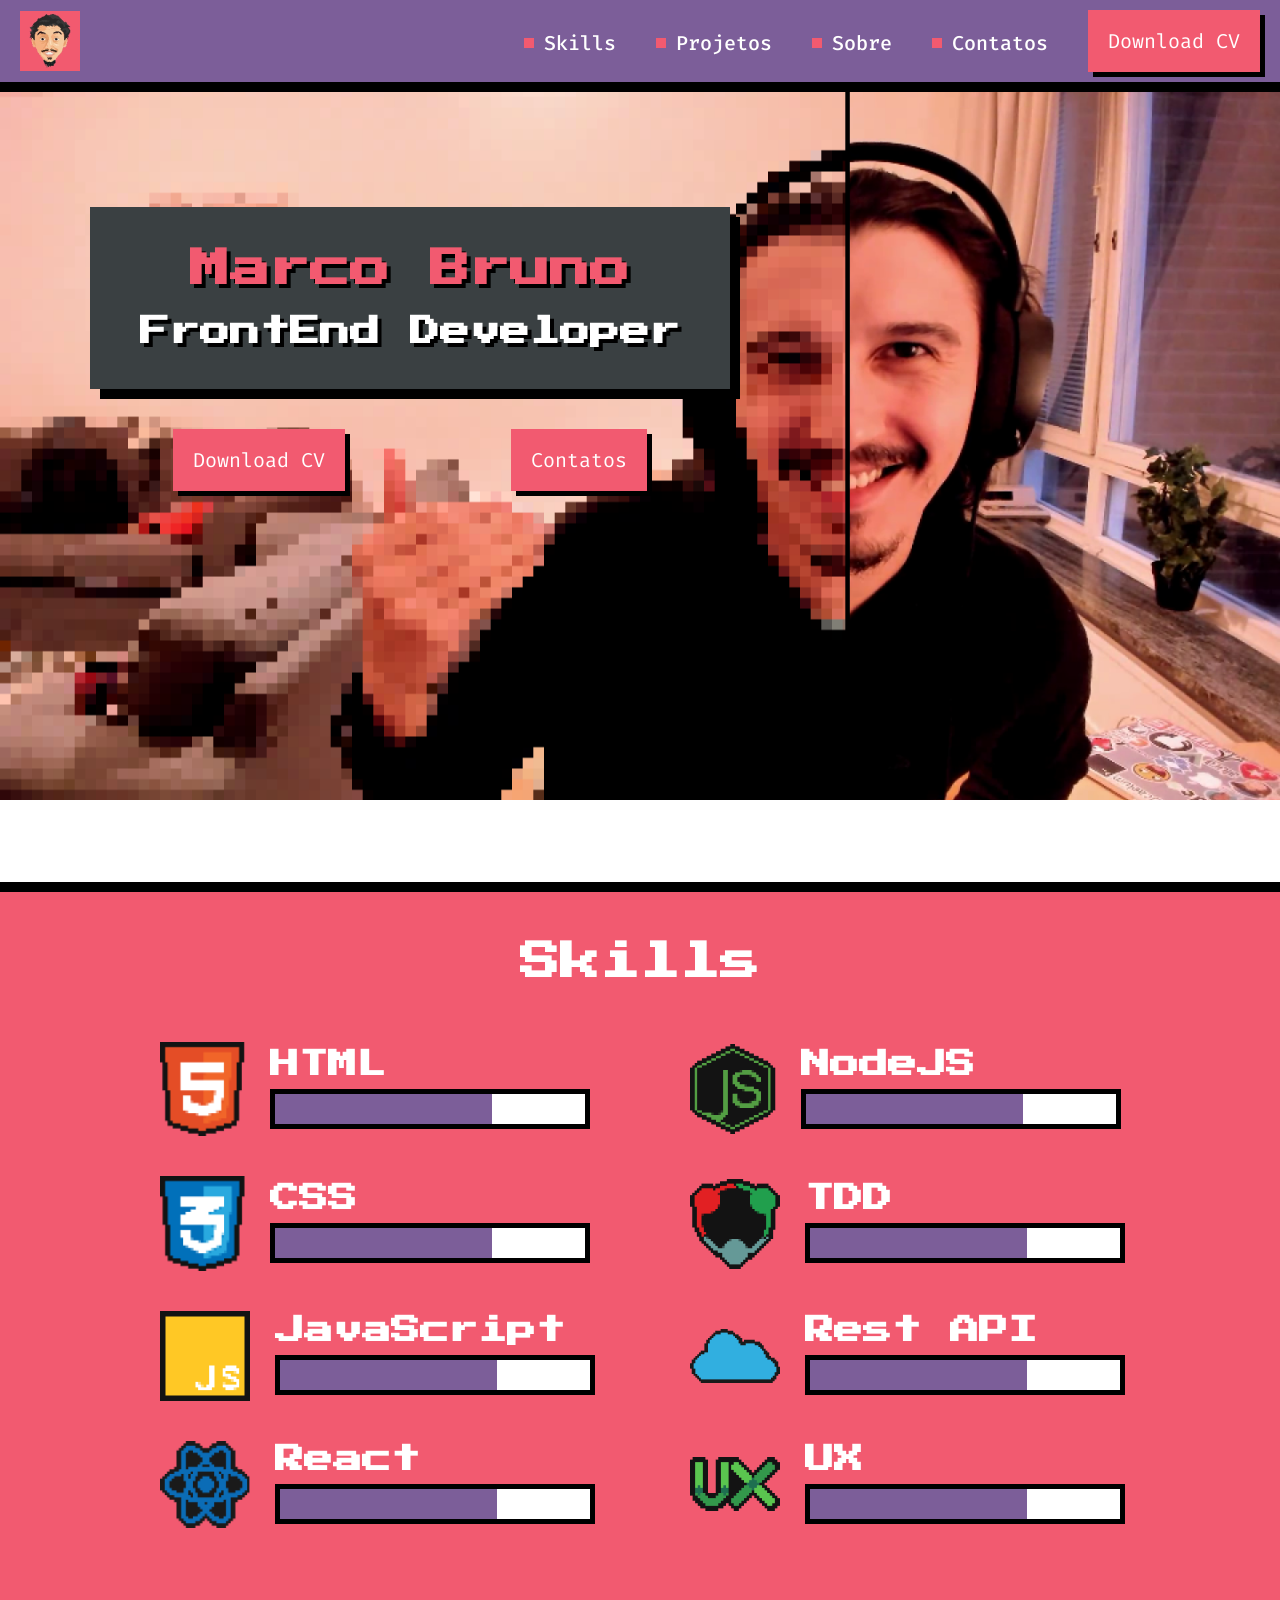
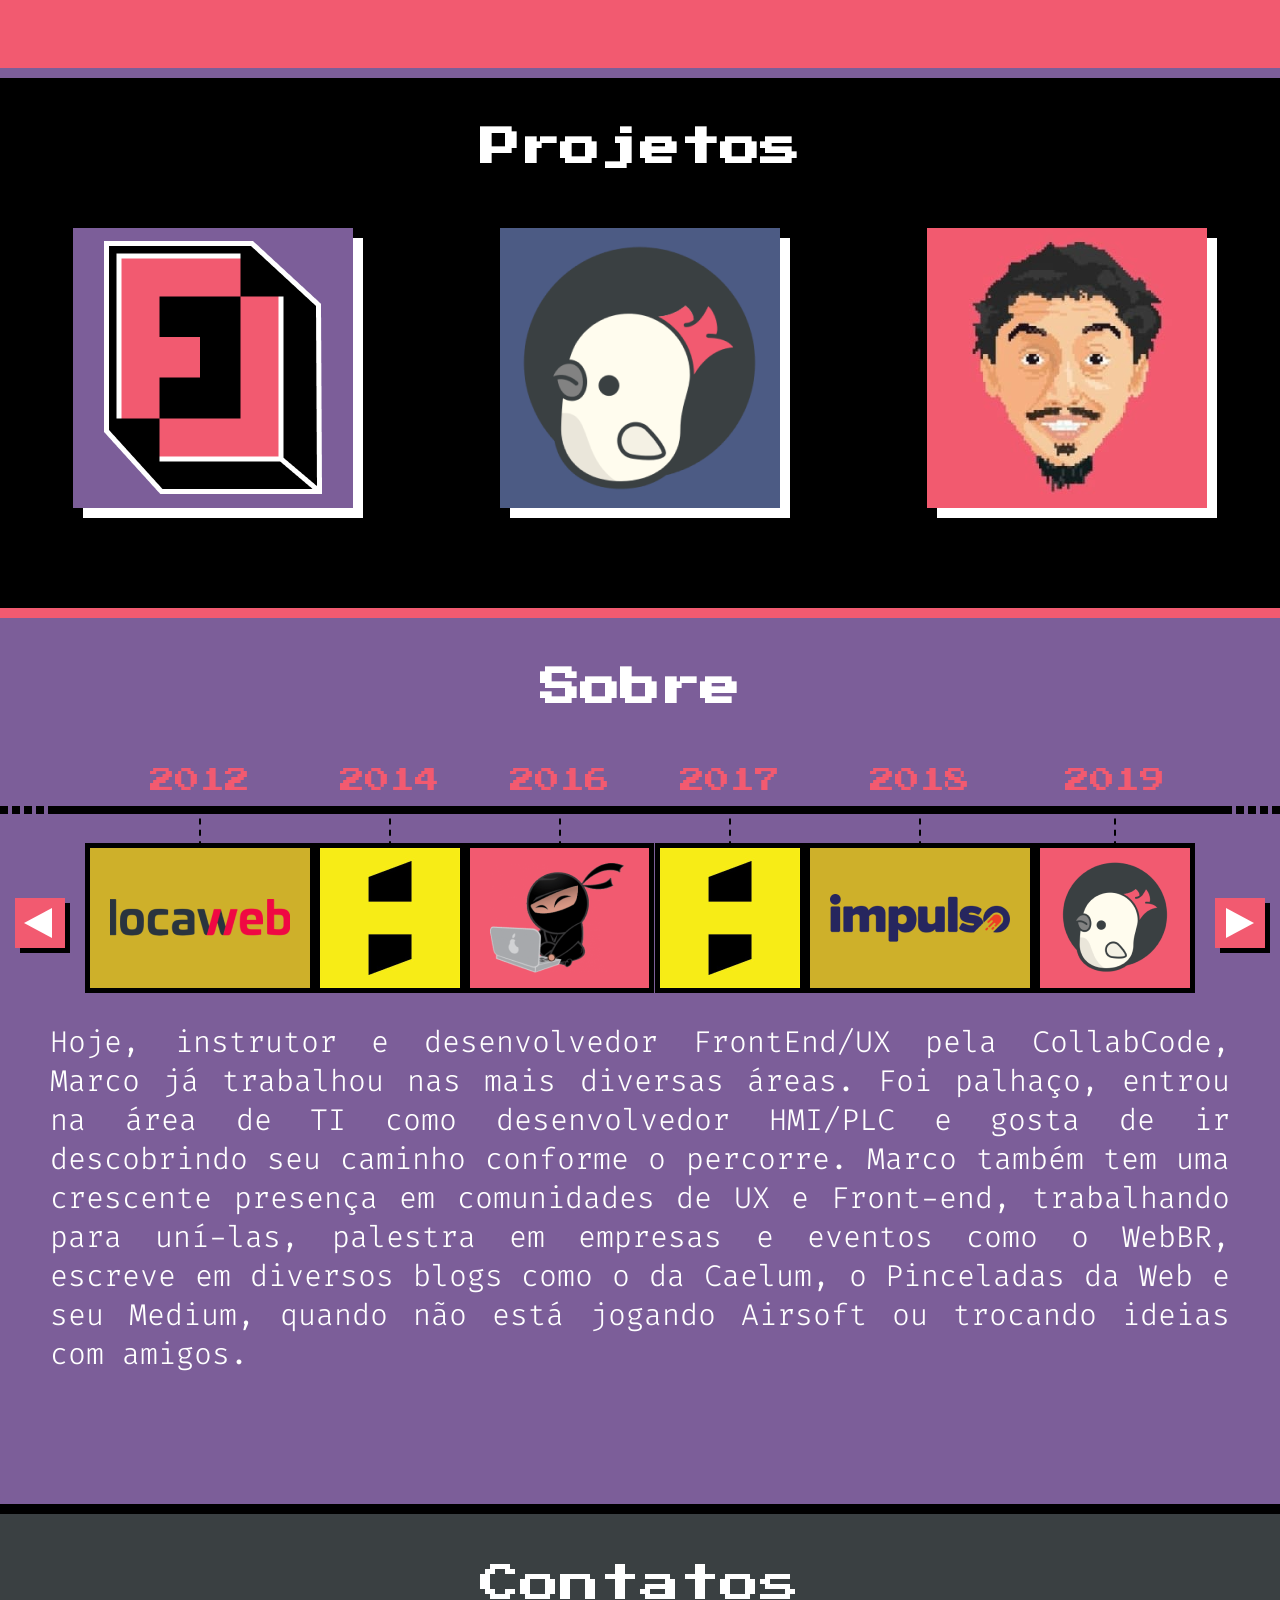
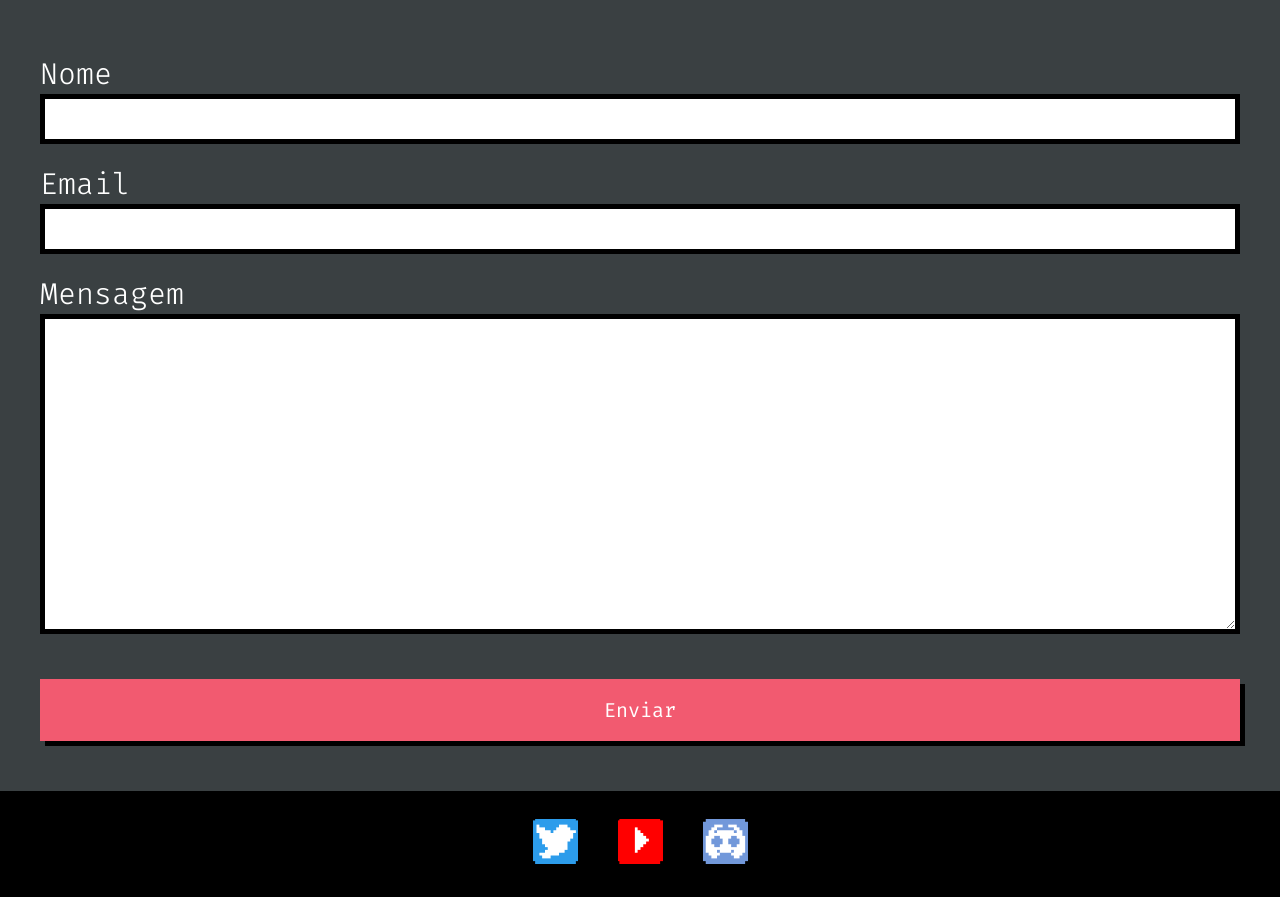
==== commit 6592f8ae: "Add the main-title in main-form" ====
--- a/index.html
+++ b/index.html
@@ -220,8 +220,8 @@
     </section>
 
     <form class="main-form">
-        <h2 class="main-title -second">Contatos</h2>
-        
+        <legend class="main-title -second">Contatos</legend>
+
         <label class="main-lable" for="name">Nome</label>
         <input class="main-input" id="name" type="text">
 
--- a/css/components/main-button.css
+++ b/css/components/main-button.css
@@ -15,4 +15,9 @@
 
 .main-button.-full {
     width: 100%;
+}
+
+.main-button.-full:hover {
+    transform: scale(1.01);
+    cursor: pointer;
 }
--- a/css/components/main-form.css
+++ b/css/components/main-form.css
@@ -1,4 +1,5 @@
 .main-form {
+    background-color: #3A4042;
     padding: 50px 40px;
 }
 
@@ -8,4 +9,8 @@
 
 .main-form .main-input.-textarea {
     margin-bottom: 40px;
+}
+
+.main-form .main-title {
+    margin-bottom: 50px;
 }
